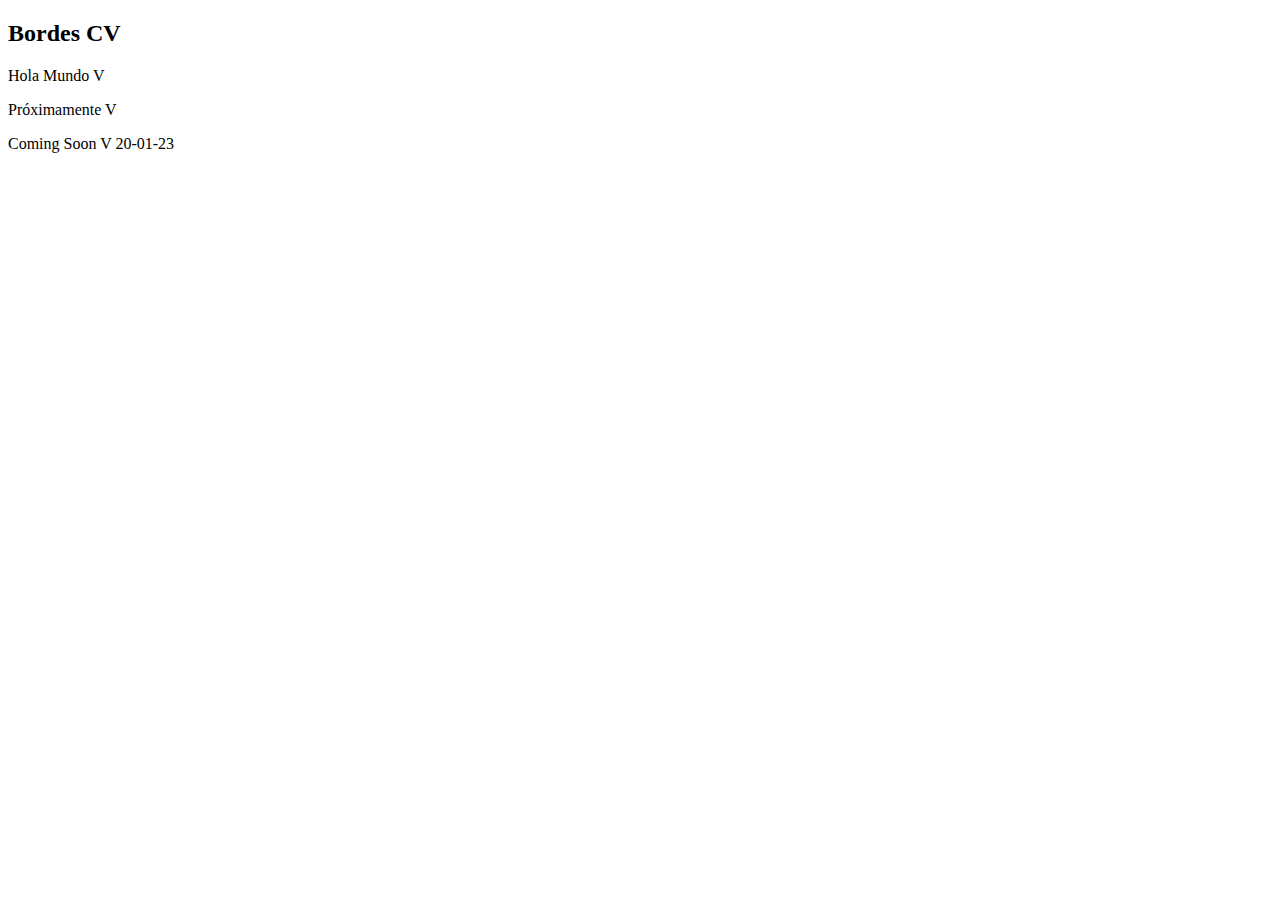
==== index.html @ 122171b2 "Edicion 21-01-23" ====
<!DOCTYPE html>
<html lang="en">
<head>
    <meta charset="UTF-8">
    <meta http-equiv="X-UA-Compatible" content="IE=edge">
    <meta name="viewport" content="width=device-width, initial-scale=1.0">
    <title>Bordes CV</title>
</head>
<body>

    <h2> Bordes CV</h2>

    <p> Hola Mundo V</p>
    <p> Próximamente V</p>
    <p> Coming Soon V  20-01-23</p>
    
</body>
</html>
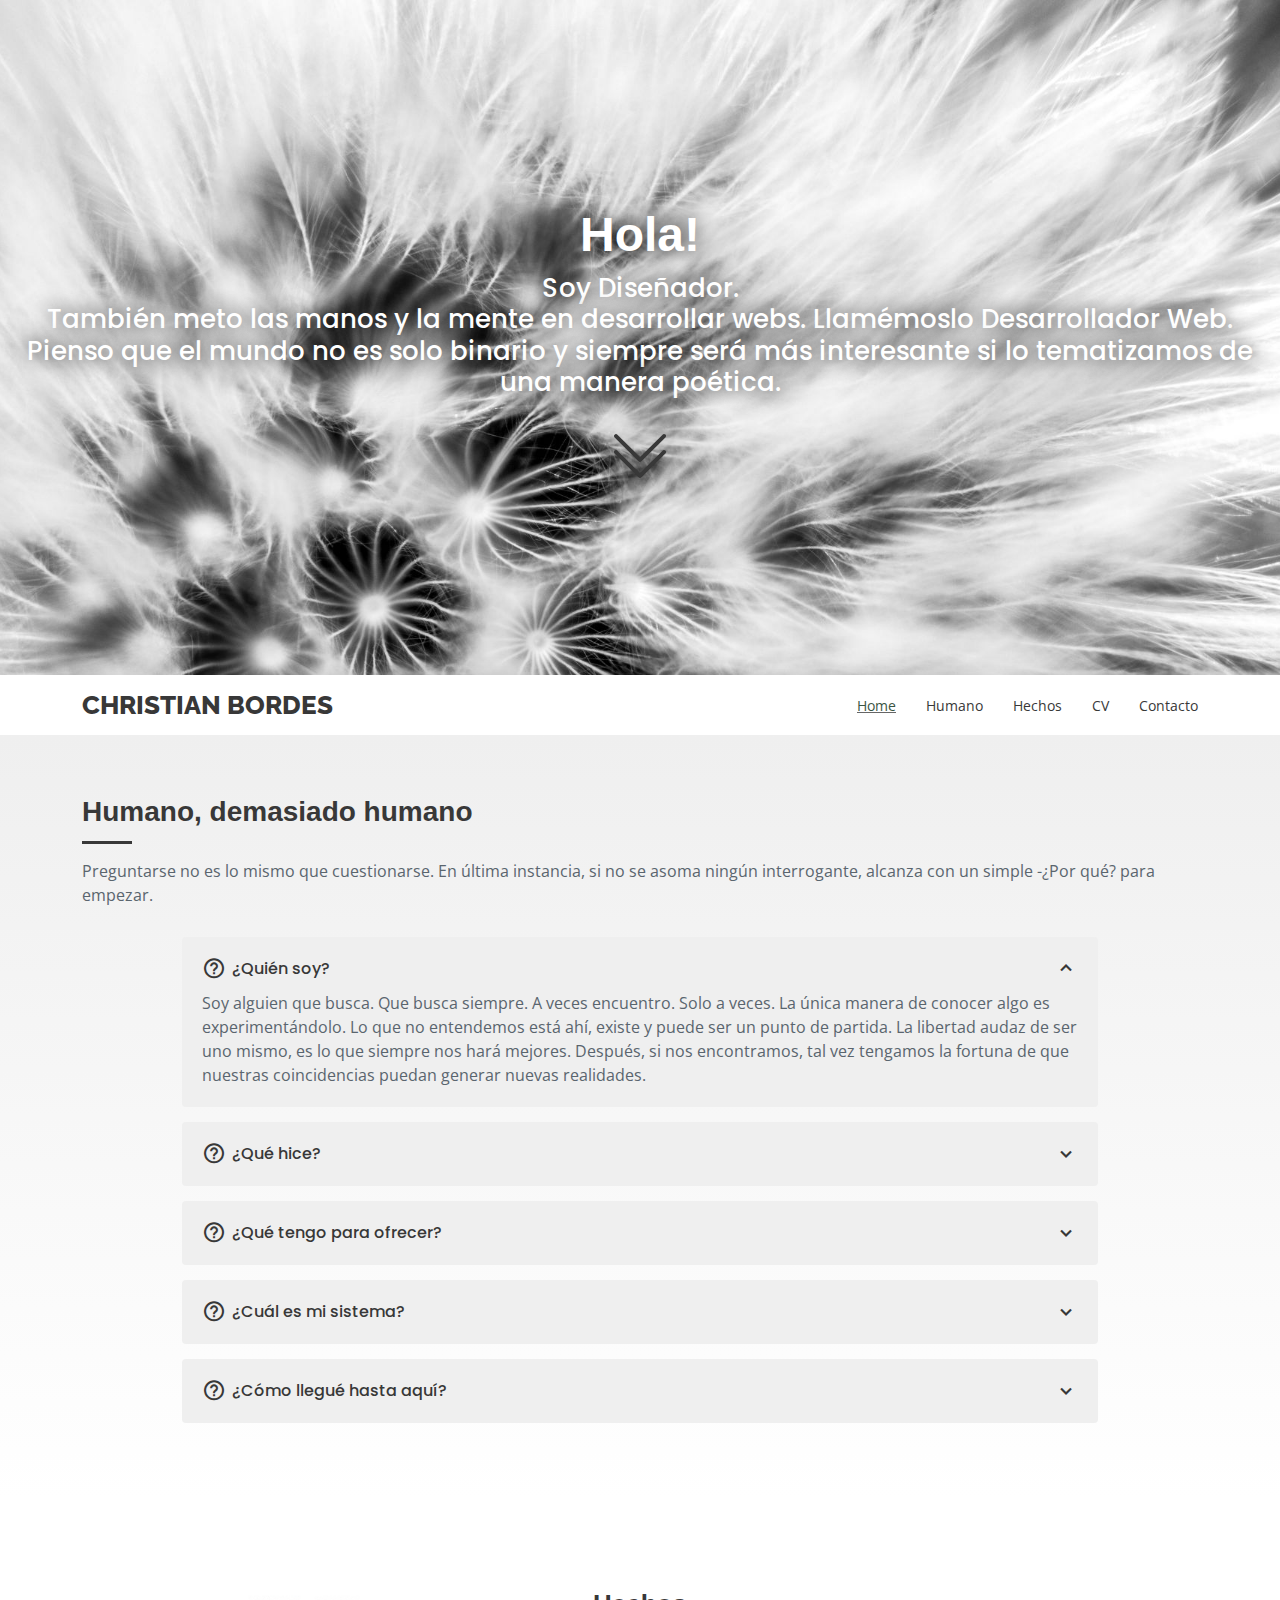
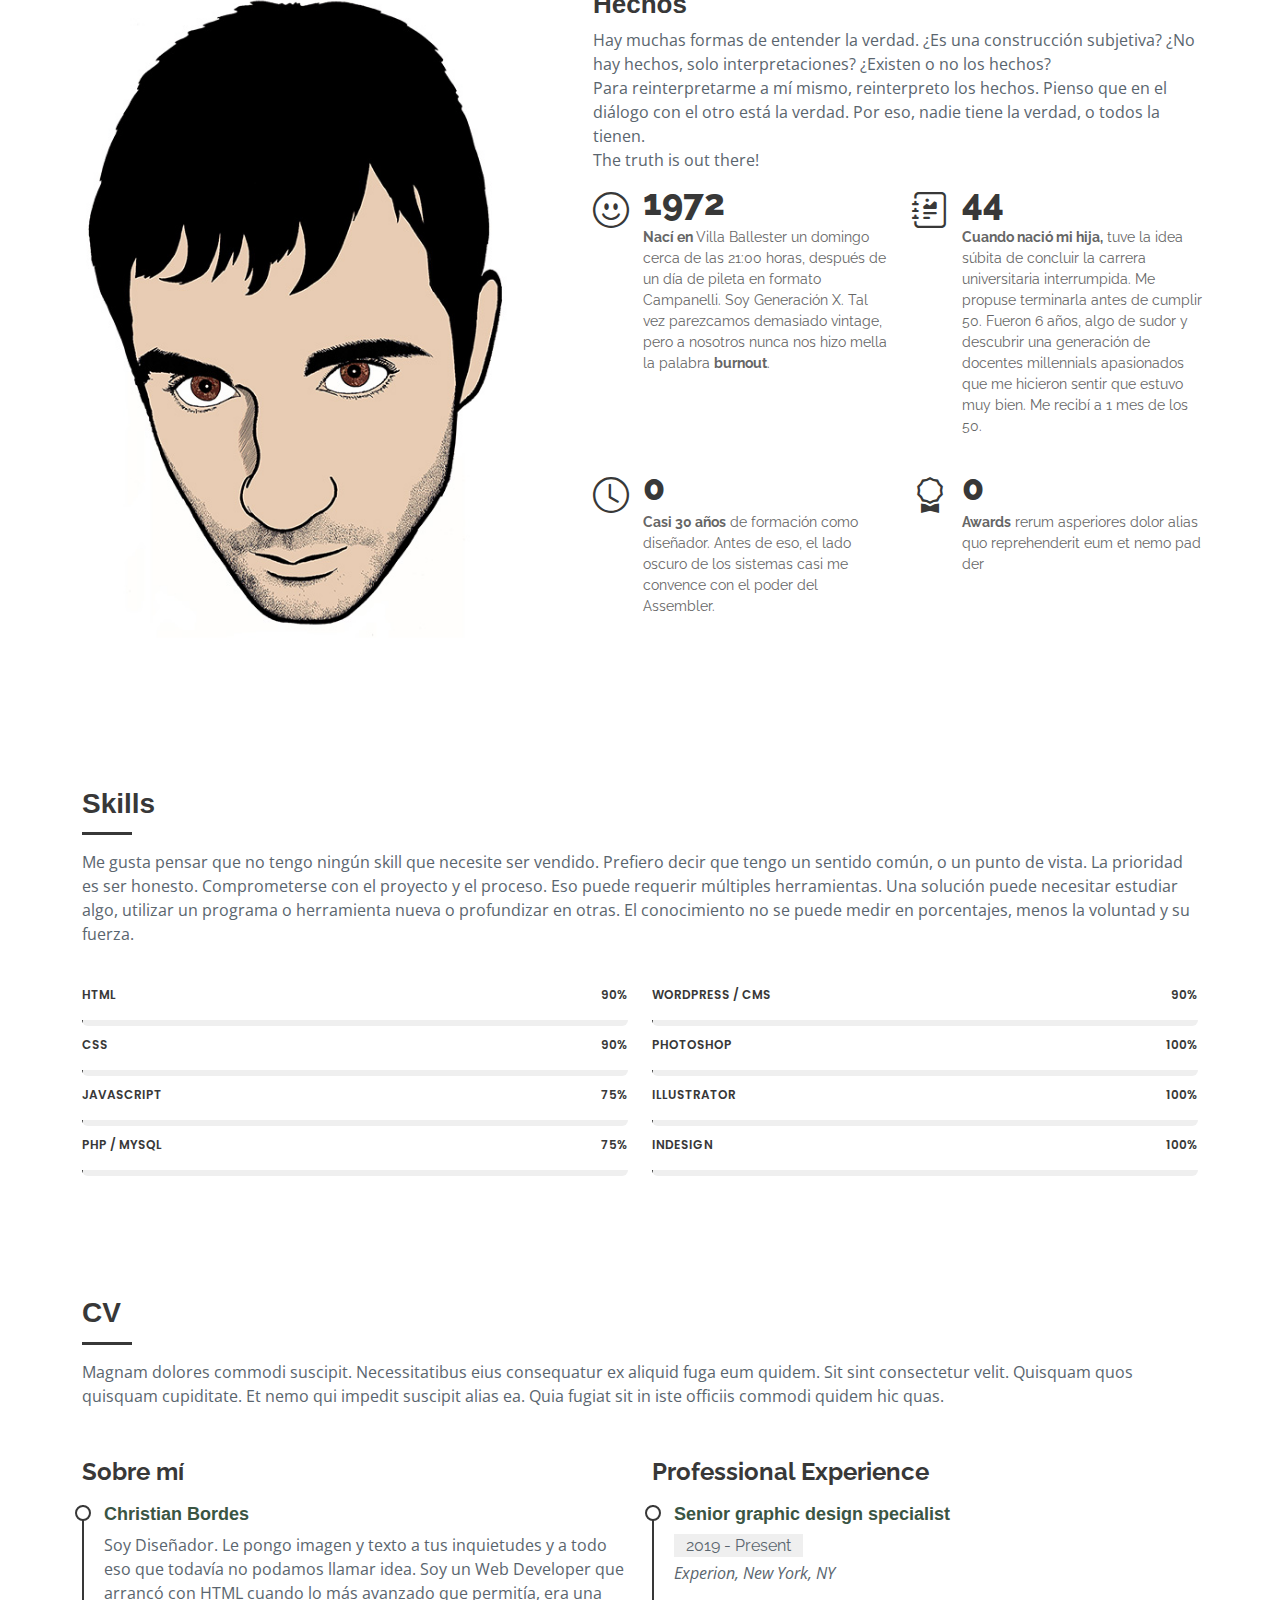
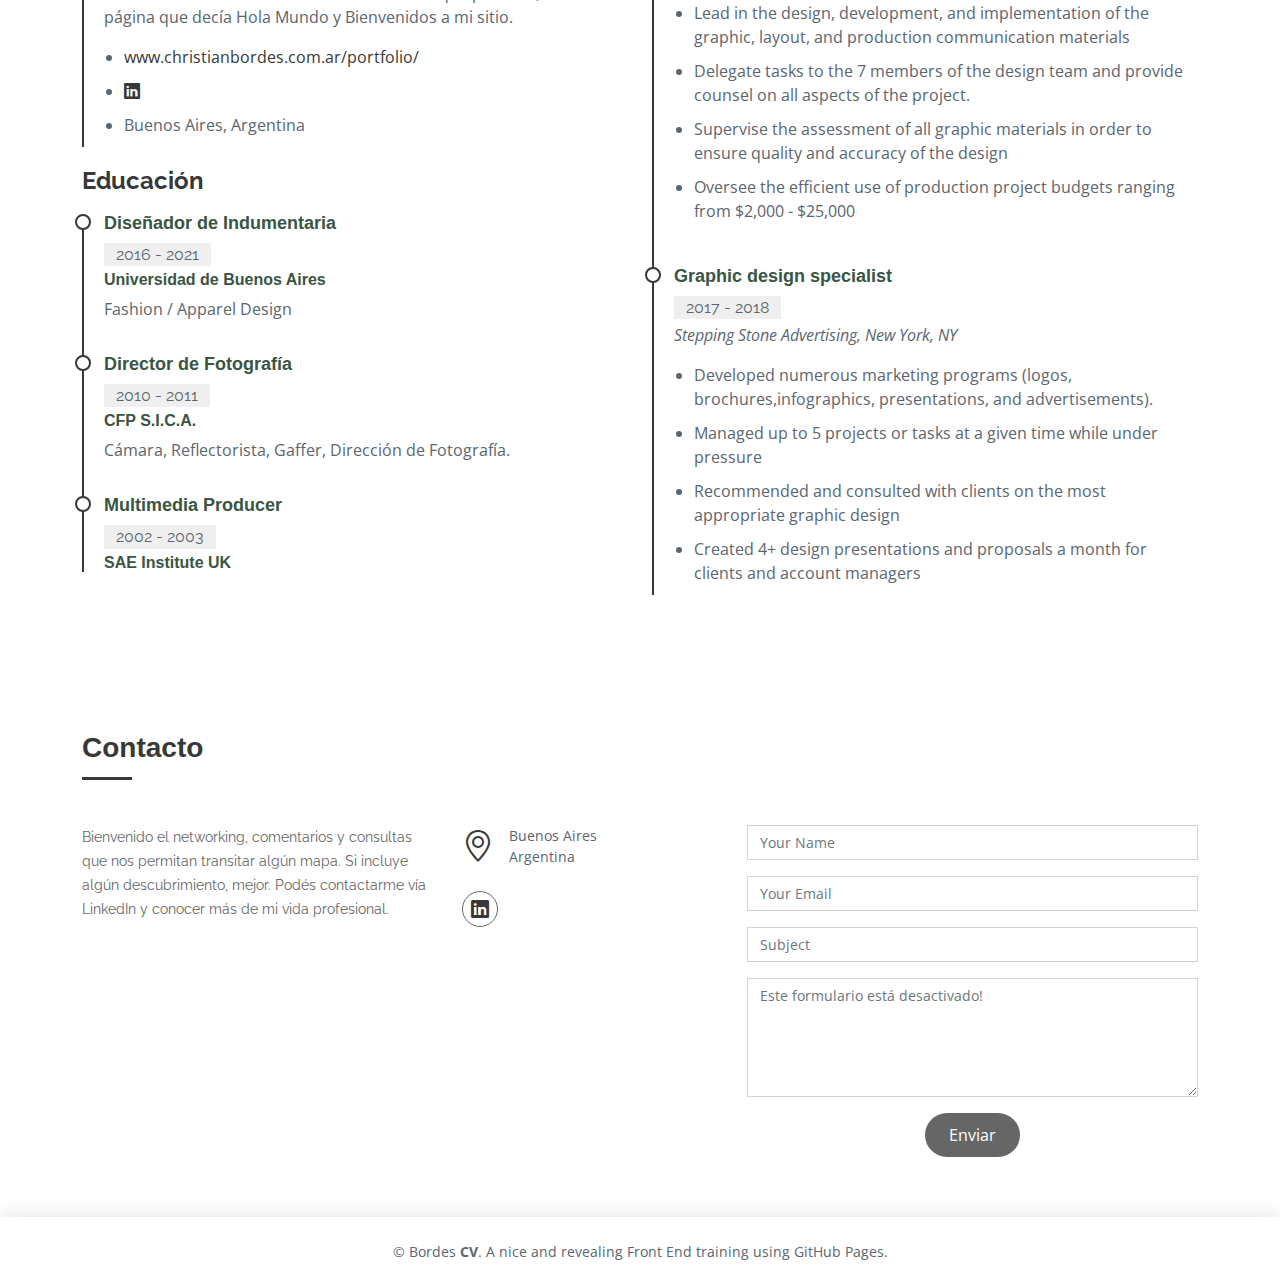
==== commit 570af1d7: "Bordes CV V1" ====
--- a/index.html
+++ b/index.html
@@ -1,18 +1,471 @@
-<!DOCTYPE html>
-<html lang="en">
-<head>
-    <meta charset="UTF-8">
-    <meta http-equiv="X-UA-Compatible" content="IE=edge">
-    <meta name="viewport" content="width=device-width, initial-scale=1.0">
-    <title>Bordes CV</title>
-</head>
-<body>
-
-    <h2> Bordes CV</h2>
-
-    <p> Hola Mundo V</p>
-    <p> Próximamente V</p>
-    <p> Coming Soon V  20-01-23</p>
-    
-</body>
+<!DOCTYPE html>
+<html lang="es,en">
+
+<head>
+  <meta charset="utf-8">
+  <meta content="width=device-width, initial-scale=1.0" name="viewport">
+
+  <title>Christian Bordes CV</title>
+  <meta content="" name="description">
+  <meta content="" name="keywords">
+
+  <meta name="keywords" content="bordes, direccion de arte, diseño, fotografía, ux design, web design, graphic design,  digital design, interactive, photography,">
+  <meta name="description" content="Diseñador. Productor Web. Director de Arte. Fotógrafo. Mano derecha. Homemade cookies expert.">
+  
+  <meta property="og:title" content="Christian Bordes" />
+  <meta property="og:description" content="Designer. Web Developper. Content Writer." />
+  <meta property="og:type" content="website" />
+  <meta property="og:url" content="https://cdbordes.github.io/index.html" />
+  <meta property="og:image" content="http://www.christianbordes.com.ar/portfolio/bordes_og.jpg" />
+  <meta property="og:site_name" content="Christian Bordes. CV." />
+  <meta property="fb:admins" content="1021420114" />
+
+  <!-- Favicons -->
+  <link href="assets/img/favicon-bordes.png" rel="icon">
+  <link href="assets/img/apple-touch-icon.png" rel="apple-touch-icon">
+
+  <!-- Google Fonts -->
+  <link href="https://fonts.googleapis.com/css?family=Open+Sans:300,300i,400,400i,600,600i,700,700i|Poppins:300,300i,400,400i,500,500i,600,600i,700,700i|Raleway:600,700,800|Playfair+Display:400,400i,500,500i,600,600i,700,700i&subset=cyrillic" rel="stylesheet">
+
+  
+  <!-- Vendor CSS Files -->
+  <link href="assets/vendor/bootstrap/css/bootstrap.min.css" rel="stylesheet">
+  <link href="assets/vendor/bootstrap-icons/bootstrap-icons.css" rel="stylesheet">
+  <link href="assets/vendor/boxicons/css/boxicons.min.css" rel="stylesheet">
+  <link href="assets/vendor/glightbox/css/glightbox.min.css" rel="stylesheet">
+  <link href="assets/vendor/swiper/swiper-bundle.min.css" rel="stylesheet">
+
+  <!-- Template Main CSS File -->
+  <link href="assets/css/style.css" rel="stylesheet">
+
+  <!-- =======================================================
+  * Todo, todo Bootstap!
+  ======================================================== -->
+</head>
+
+<body>
+
+  <!-- ======= Hero Section ======= -->
+  <section id="hero" class="d-flex flex-column align-items-center justify-content-center">
+    
+    <h1>Hola!</h1>
+    <h2>Soy Diseñador. <br> 
+      También meto las manos y la mente en desarrollar webs. Llamémoslo Desarrollador Web. <br> 
+      Pienso que el mundo no es solo binario y siempre será más interesante si lo tematizamos de una manera poética.
+    </h2>
+    
+    <a href="#about" class="btn-get-started scrollto"><i class="bi bi-chevron-double-down"></i></a>
+  </section><!-- End Hero -->
+
+  <!-- ======= Header ======= -->
+  <header id="header" class="d-flex align-items-center">
+    <div class="container d-flex align-items-center justify-content-between">
+
+      <div class="logo">
+        <h1><a href="index.html">CHRISTIAN BORDES</a></h1>
+        <!-- Uncomment below if you prefer to use an image logo -->
+        <!-- <a href="index.html"><img src="assets/img/logo.png" alt="" class="img-fluid"></a>-->
+      </div>
+
+      <nav id="navbar" class="navbar">
+        <ul>
+          <li><a class="nav-link scrollto active" href="#hero">Home</a></li>
+          <li><a class="nav-link scrollto" href="#faq">Humano</a></li>
+          <li><a class="nav-link scrollto" href="#hechos">Hechos</a></li>
+          <li><a class="nav-link scrollto" href="#resume">CV</a></li>
+          <li><a class="nav-link scrollto" href="#contact">Contacto</a></li>
+        </ul>
+        <i class="bi bi-list mobile-nav-toggle"></i>
+      </nav><!-- .navbar -->
+
+    </div>
+  </header><!-- End Header -->
+
+  <main id="main">
+
+
+    <!-- ======= Frequently Asked Questions to myself Section ======= -->
+    <section id="faq" class="faq section-bg">
+      <div class="container" data-aos="fade-up">
+
+        <div class="section-title">
+          <h2>Humano, demasiado humano</h2>
+          <p>Preguntarse no es lo mismo que cuestionarse. En última instancia, si no se asoma ningún interrogante, alcanza con un simple -¿Por qué?  para empezar.
+          </p>
+        </div>
+
+        <div class="faq-list">
+          <ul>
+            <li data-aos="fade-up" data-aos-delay="100">
+              <i class="bx bx-help-circle icon-help"></i> <a data-bs-toggle="collapse" class="collapse" data-bs-target="#faq-list-1">¿Quién soy? <i class="bx bx-chevron-down icon-show"></i><i class="bx bx-chevron-up icon-close"></i></a>
+              <div id="faq-list-1" class="collapse show" data-bs-parent=".faq-list">
+                <p>
+                  Soy alguien que busca. Que busca siempre. A veces encuentro. Solo a veces. 
+                  La única manera de conocer algo es experimentándolo. Lo que no entendemos está ahí, existe y puede ser un punto de partida. 
+                  La libertad audaz de ser uno mismo, es lo que siempre nos hará mejores. Después, si nos encontramos, tal vez  tengamos la fortuna de que nuestras coincidencias puedan generar nuevas realidades.
+                </p>
+              </div>
+            </li>
+
+            <li data-aos="fade-up" data-aos-delay="200">
+              <i class="bx bx-help-circle icon-help"></i> <a data-bs-toggle="collapse" data-bs-target="#faq-list-2" class="collapsed">¿Qué hice? <i class="bx bx-chevron-down icon-show"></i><i class="bx bx-chevron-up icon-close"></i></a>
+              <div id="faq-list-2" class="collapse" data-bs-parent=".faq-list">
+                <p>
+                  Dolor sit amet consectetur adipiscing elit pellentesque habitant morbi. Id interdum velit laoreet id donec ultrices. Fringilla phasellus faucibus scelerisque eleifend donec pretium. Est pellentesque elit ullamcorper dignissim. Mauris ultrices eros in cursus turpis massa tincidunt dui.
+                </p>
+              </div>
+            </li>
+
+            <li data-aos="fade-up" data-aos-delay="300">
+              <i class="bx bx-help-circle icon-help"></i> <a data-bs-toggle="collapse" data-bs-target="#faq-list-3" class="collapsed">¿Qué tengo para ofrecer? <i class="bx bx-chevron-down icon-show"></i><i class="bx bx-chevron-up icon-close"></i></a>
+              <div id="faq-list-3" class="collapse" data-bs-parent=".faq-list">
+                <p>
+                  Eleifend mi in nulla posuere sollicitudin aliquam ultrices sagittis orci. Faucibus pulvinar elementum integer enim. Sem nulla pharetra diam sit amet nisl suscipit. Rutrum tellus pellentesque eu tincidunt. Lectus urna duis convallis convallis tellus. Urna molestie at elementum eu facilisis sed odio morbi quis
+                </p>
+              </div>
+            </li>
+
+            <li data-aos="fade-up" data-aos-delay="400">
+              <i class="bx bx-help-circle icon-help"></i> <a data-bs-toggle="collapse" data-bs-target="#faq-list-4" class="collapsed">¿Cuál es mi sistema? <i class="bx bx-chevron-down icon-show"></i><i class="bx bx-chevron-up icon-close"></i></a>
+              <div id="faq-list-4" class="collapse" data-bs-parent=".faq-list">
+                <p>
+                  Molestie a iaculis at erat pellentesque adipiscing commodo. Dignissim suspendisse in est ante in. Nunc vel risus commodo viverra maecenas accumsan. Sit amet nisl suscipit adipiscing bibendum est. Purus gravida quis blandit turpis cursus in.
+                </p>
+              </div>
+            </li>
+
+            <li data-aos="fade-up" data-aos-delay="500">
+              <i class="bx bx-help-circle icon-help"></i> <a data-bs-toggle="collapse" data-bs-target="#faq-list-5" class="collapsed">¿Cómo llegué hasta aquí? <i class="bx bx-chevron-down icon-show"></i><i class="bx bx-chevron-up icon-close"></i></a>
+              <div id="faq-list-5" class="collapse" data-bs-parent=".faq-list">
+                <p>
+                  Laoreet sit amet cursus sit amet dictum sit amet justo. Mauris vitae ultricies leo integer malesuada nunc vel. Tincidunt eget nullam non nisi est sit amet. Turpis nunc eget lorem dolor sed. Ut venenatis tellus in metus vulputate eu scelerisque.
+                </p>
+              </div>
+            </li>
+
+          </ul>
+        </div>
+
+      </div>
+    </section><!-- End Frequently Asked Questions to myself Section -->
+
+
+
+    <!-- ======= Hechos Section ======= -->
+    <section id="hechos" class="about">
+      <div class="container">
+
+        <div class="row no-gutters">
+          <div class="image col-xl-5 d-flex align-items-stretch justify-content-center justify-content-lg-start"></div>
+          <div class="col-xl-7 ps-0 ps-lg-5 pe-lg-1 d-flex align-items-stretch">
+            <div class="content d-flex flex-column justify-content-center">
+              <h3>Hechos</h3>
+              <p>
+                Hay muchas formas de entender la verdad. ¿Es una construcción subjetiva? ¿No hay hechos, solo interpretaciones? ¿Existen o no los hechos? 
+                <br>
+                Para reinterpretarme a mí mismo, reinterpreto los hechos. Pienso que en el diálogo con el otro está la verdad. Por eso, nadie tiene la verdad, o todos la tienen.<br> 
+                The truth is out there!
+
+
+              </p>
+              <div class="row">
+                <div class="col-md-6 d-md-flex align-items-md-stretch">
+                  <div class="count-box">
+                    <i class="bi bi-emoji-smile"></i>
+                    <span data-purecounter-start="2023" data-purecounter-end="1972" data-purecounter-duration="1" class="purecounter"></span>
+                    <p><strong>Nací en </strong> Villa Ballester un domingo cerca de las 21:00 horas, después de un día de pileta en formato Campanelli. Soy Generación X. Tal vez parezcamos demasiado vintage, pero a nosotros nunca nos hizo mella la palabra <strong>burnout</strong>.</p>
+                  </div>
+                </div>
+
+                <div class="col-md-6 d-md-flex align-items-md-stretch">
+                  <div class="count-box">
+                    <i class="bi bi-journal-richtext"></i>
+                    <span data-purecounter-start="44" data-purecounter-end="50" data-purecounter-duration="4" class="purecounter"></span>
+                    <p><strong>Cuando nació mi hija,</strong>  tuve la idea súbita de concluir la carrera universitaria interrumpida.
+                      Me propuse terminarla antes de cumplir 50. Fueron 6 años, algo de sudor y descubrir una generación de docentes millennials apasionados que me hicieron sentir que estuvo muy bien. Me recibí a 1 mes de los 50.
+                      </p>
+                  </div>
+                </div>
+
+                <div class="col-md-6 d-md-flex align-items-md-stretch">
+                  <div class="count-box">
+                    <i class="bi bi-clock"></i>
+                    <span data-purecounter-start="0" data-purecounter-end="30" data-purecounter-duration="1" class="purecounter"></span>
+                    <p><strong>Casi 30 años</strong> de formación como diseñador. Antes de eso, el lado oscuro de los sistemas casi me convence con el poder del Assembler.
+                    </p>
+                  </div>
+                </div>
+
+                <div class="col-md-6 d-md-flex align-items-md-stretch">
+                  <div class="count-box">
+                    <i class="bi bi-award"></i>
+                    <span data-purecounter-start="0" data-purecounter-end="15" data-purecounter-duration="1" class="purecounter"></span>
+                    <p><strong>Awards</strong> rerum asperiores dolor alias quo reprehenderit eum et nemo pad der</p>
+                  </div>
+                </div>
+              </div>
+            </div><!-- End .content-->
+          </div>
+        </div>
+
+      </div>
+    </section><!-- End Hechos Section -->
+
+    <!-- ======= Skills Section ======= -->
+    <section id="skills" class="skills">
+      <div class="container">
+
+        <div class="section-title">
+          <h2>Skills</h2>
+          <p>Me gusta pensar que no tengo ningún skill que necesite ser vendido. Prefiero decir que tengo un sentido común, o un punto de vista. 
+            La prioridad es ser honesto. Comprometerse con el proyecto y el proceso. Eso puede requerir múltiples herramientas. 
+            Una solución puede necesitar estudiar algo, utilizar un programa o herramienta nueva o profundizar en otras. 
+            El conocimiento no se puede medir en porcentajes, menos la voluntad y su fuerza.</p>
+        </div>
+
+        <div class="row skills-content">
+
+          <div class="col-lg-6">
+
+            <div class="progress">
+              <span class="skill">HTML <i class="val">90%</i></span>
+              <div class="progress-bar-wrap">
+                <div class="progress-bar" role="progressbar" aria-valuenow="90" aria-valuemin="0" aria-valuemax="90"></div>
+              </div>
+            </div>
+
+            <div class="progress">
+              <span class="skill">CSS <i class="val">90%</i></span>
+              <div class="progress-bar-wrap">
+                <div class="progress-bar" role="progressbar" aria-valuenow="90" aria-valuemin="0" aria-valuemax="100"></div>
+              </div>
+            </div>
+
+            <div class="progress">
+              <span class="skill">JavaScript <i class="val">75%</i></span>
+              <div class="progress-bar-wrap">
+                <div class="progress-bar" role="progressbar" aria-valuenow="75" aria-valuemin="0" aria-valuemax="100"></div>
+              </div>
+            </div>
+
+            <div class="progress">
+              <span class="skill">PHP / MySQL <i class="val">75%</i></span>
+              <div class="progress-bar-wrap">
+                <div class="progress-bar" role="progressbar" aria-valuenow="75" aria-valuemin="0" aria-valuemax="100"></div>
+              </div>
+            </div>
+
+          </div>
+
+          <div class="col-lg-6">
+
+            <div class="progress">
+              <span class="skill">WordPress / CMS <i class="val">90%</i></span>
+              <div class="progress-bar-wrap">
+                <div class="progress-bar" role="progressbar" aria-valuenow="90" aria-valuemin="0" aria-valuemax="100"></div>
+              </div>
+            </div>
+
+            <div class="progress">
+              <span class="skill">Photoshop <i class="val">100%</i></span>
+              <div class="progress-bar-wrap">
+                <div class="progress-bar" role="progressbar" aria-valuenow="100" aria-valuemin="0" aria-valuemax="100"></div>
+              </div>
+            </div>
+
+            <div class="progress">
+              <span class="skill">Illustrator <i class="val">100%</i></span>
+              <div class="progress-bar-wrap">
+                <div class="progress-bar" role="progressbar" aria-valuenow="100" aria-valuemin="0" aria-valuemax="100"></div>
+              </div>
+            </div>
+
+            <div class="progress">
+              <span class="skill">InDesign <i class="val">100%</i></span>
+              <div class="progress-bar-wrap">
+                <div class="progress-bar" role="progressbar" aria-valuenow="100" aria-valuemin="0" aria-valuemax="100"></div>
+              </div>
+            </div>
+
+          </div>
+
+        </div>
+
+      </div>
+    </section><!-- End Skills Section -->
+
+    <!-- ======= CV Section ======= -->
+    <section id="resume" class="resume">
+      <div class="container">
+
+        <div class="section-title">
+          <h2>CV</h2>
+          <p>Magnam dolores commodi suscipit. Necessitatibus eius consequatur ex aliquid fuga eum quidem. Sit sint consectetur velit. Quisquam quos quisquam cupiditate. Et nemo qui impedit suscipit alias ea. Quia fugiat sit in iste officiis commodi quidem hic quas.</p>
+        </div>
+
+        <div class="row">
+          <div class="col-lg-6">
+            <h3 class="resume-title">Sobre mí</h3>
+            <div class="resume-item pb-0">
+              <h4>Christian Bordes</h4>
+              <p>Soy Diseñador. Le pongo imagen y texto a tus inquietudes y a todo eso que todavía no podamos llamar idea. Soy un Web Developer que arrancó con HTML cuando lo más avanzado que permitía, era una página que decía Hola Mundo y Bienvenidos a mi sitio.
+              </p>
+              <p>
+              <ul>
+                <li><a  href="https://www.christianbordes.com.ar/portfolio/" class="linkedin" target="_blank">www.christianbordes.com.ar/portfolio/</a></li>
+                <li><a href="https://www.linkedin.com/in/christianbordes/" class="linkedin" target="_blank"><i class="bi bi-linkedin"></i></a></li>
+                <li>Buenos Aires, Argentina</li>
+              </ul>
+              </p>
+            </div>
+
+            <h3 class="resume-title">Educación</h3>
+            <div class="resume-item">
+              <h4>Diseñador de Indumentaria  </h4>
+              <h5>2016 - 2021</h5>
+              <h6>Universidad de Buenos Aires</h6>
+              <p>Fashion / Apparel Design</p>
+            </div>
+            <div class="resume-item">
+              <h4>Director de Fotografía</h4>
+              <h5>2010 - 2011</h5>
+              <h6>CFP S.I.C.A.</h6>
+              <p>Cámara, Reflectorista, Gaffer, Dirección de Fotografía.</p>
+            </div>
+            <div class="resume-item">
+              <h4>Multimedia Producer</h4>
+              <h5>2002 - 2003</h5>
+              <h6>SAE Institute UK</h6>
+              </div>
+          </div>
+          <div class="col-lg-6">
+            <h3 class="resume-title">Professional Experience</h3>
+            <div class="resume-item">
+              <h4>Senior graphic design specialist</h4>
+              <h5>2019 - Present</h5>
+              <p><em>Experion, New York, NY </em></p>
+              <p>
+              <ul>
+                <li>Lead in the design, development, and implementation of the graphic, layout, and production communication materials</li>
+                <li>Delegate tasks to the 7 members of the design team and provide counsel on all aspects of the project. </li>
+                <li>Supervise the assessment of all graphic materials in order to ensure quality and accuracy of the design</li>
+                <li>Oversee the efficient use of production project budgets ranging from $2,000 - $25,000</li>
+              </ul>
+              </p>
+            </div>
+            <div class="resume-item">
+              <h4>Graphic design specialist</h4>
+              <h5>2017 - 2018</h5>
+              <p><em>Stepping Stone Advertising, New York, NY</em></p>
+              <p>
+              <ul>
+                <li>Developed numerous marketing programs (logos, brochures,infographics, presentations, and advertisements).</li>
+                <li>Managed up to 5 projects or tasks at a given time while under pressure</li>
+                <li>Recommended and consulted with clients on the most appropriate graphic design</li>
+                <li>Created 4+ design presentations and proposals a month for clients and account managers</li>
+              </ul>
+              </p>
+            </div>
+          </div>
+        </div>
+
+      </div>
+    </section><!-- End CV Section -->
+
+    
+
+    <!-- ======= Contact Section ======= -->
+    <section id="contact" class="contact">
+      <div class="container">
+
+        <div class="section-title">
+          <h2>Contacto</h2>
+        </div>
+
+        <div class="row">
+
+          <div class="col-lg-4 col-md-4">
+            <div class="contact-about">
+              <p>Bienvenido el networking, comentarios y consultas que nos permitan transitar algún mapa. Si incluye algún descubrimiento, mejor. Podés contactarme vía LinkedIn y conocer más de mi vida profesional.</p>
+              <!-- <div class="social-links">
+                <a href="https://www.linkedin.com/in/christianbordes/" class="linkedin" target="_blank"><i class="bi bi-linkedin"></i></a>
+              </div> -->
+            </div>
+          </div>
+
+          <div class="col-lg-3 col-md-4">
+
+            
+            <div class="info">
+              <div class="d-flex align-items-center">
+                <i class="bi bi-geo-alt"></i>
+                <p>Buenos Aires<br>Argentina</p>
+              </div>
+            </div>
+
+            <div class="d-flex align-items-center mt-4">
+                <div class="social-links">
+                  <a href="https://www.linkedin.com/in/christianbordes/" class="linkedin" target="_blank"><i class="bi bi-linkedin"></i></a>
+                </div>
+            </div>
+
+          </div>
+
+          <div class="col-lg-5 col-md-8">
+            <form action="forms/contact.php" method="post" role="form" class="php-email-form">
+              <div class="form-group">
+                <input type="text" name="name" class="form-control" id="name" placeholder="Your Name" required>
+              </div>
+              <div class="form-group mt-3">
+                <input type="email" class="form-control" name="email" id="email" placeholder="Your Email" required>
+              </div>
+              <div class="form-group mt-3">
+                <input type="text" class="form-control" name="subject" id="subject" placeholder="Subject" required>
+              </div>
+              <div class="form-group mt-3">
+                <textarea class="form-control" name="message" rows="5" placeholder="Este formulario está desactivado!" required></textarea>
+              </div>
+              <div class="my-3">
+                <div class="loading">Loading</div>
+                <div class="error-message"></div>
+                <div class="sent-message">Your message has been sent. Thank you!</div>
+              </div>
+              <div class="text-center"><button type="submit" disabled>Enviar</button></div>
+            </form>
+          </div>
+
+        </div>
+
+      </div>
+    </section><!-- End Contact Section -->
+
+  </main><!-- End #main -->
+
+  <!-- ======= Footer ======= -->
+  <footer id="footer">
+    <div class="container">
+      <div class="copyright">
+        &copy; Bordes <strong><span>CV</span></strong>. A nice and revealing Front End training using GitHub Pages. 
+      </div>
+      
+    </div>
+  </footer><!-- End  Footer -->
+
+  <a href="#" class="back-to-top d-flex align-items-center justify-content-center"><i class="bi bi-arrow-up-short"></i></a>
+
+  <!-- Vendor JS Files -->
+  <script src="assets/vendor/purecounter/purecounter_vanilla.js"></script>
+  <script src="assets/vendor/bootstrap/js/bootstrap.bundle.min.js"></script>
+  <script src="assets/vendor/glightbox/js/glightbox.min.js"></script>
+  <script src="assets/vendor/isotope-layout/isotope.pkgd.min.js"></script>
+  <script src="assets/vendor/swiper/swiper-bundle.min.js"></script>
+  <script src="assets/vendor/waypoints/noframework.waypoints.js"></script>
+  <script src="assets/vendor/php-email-form/validate.js"></script>
+  
+
+  <!-- Template Main JS File -->
+  <script src="assets/js/main.js"></script>
+
+</body>
+
 </html>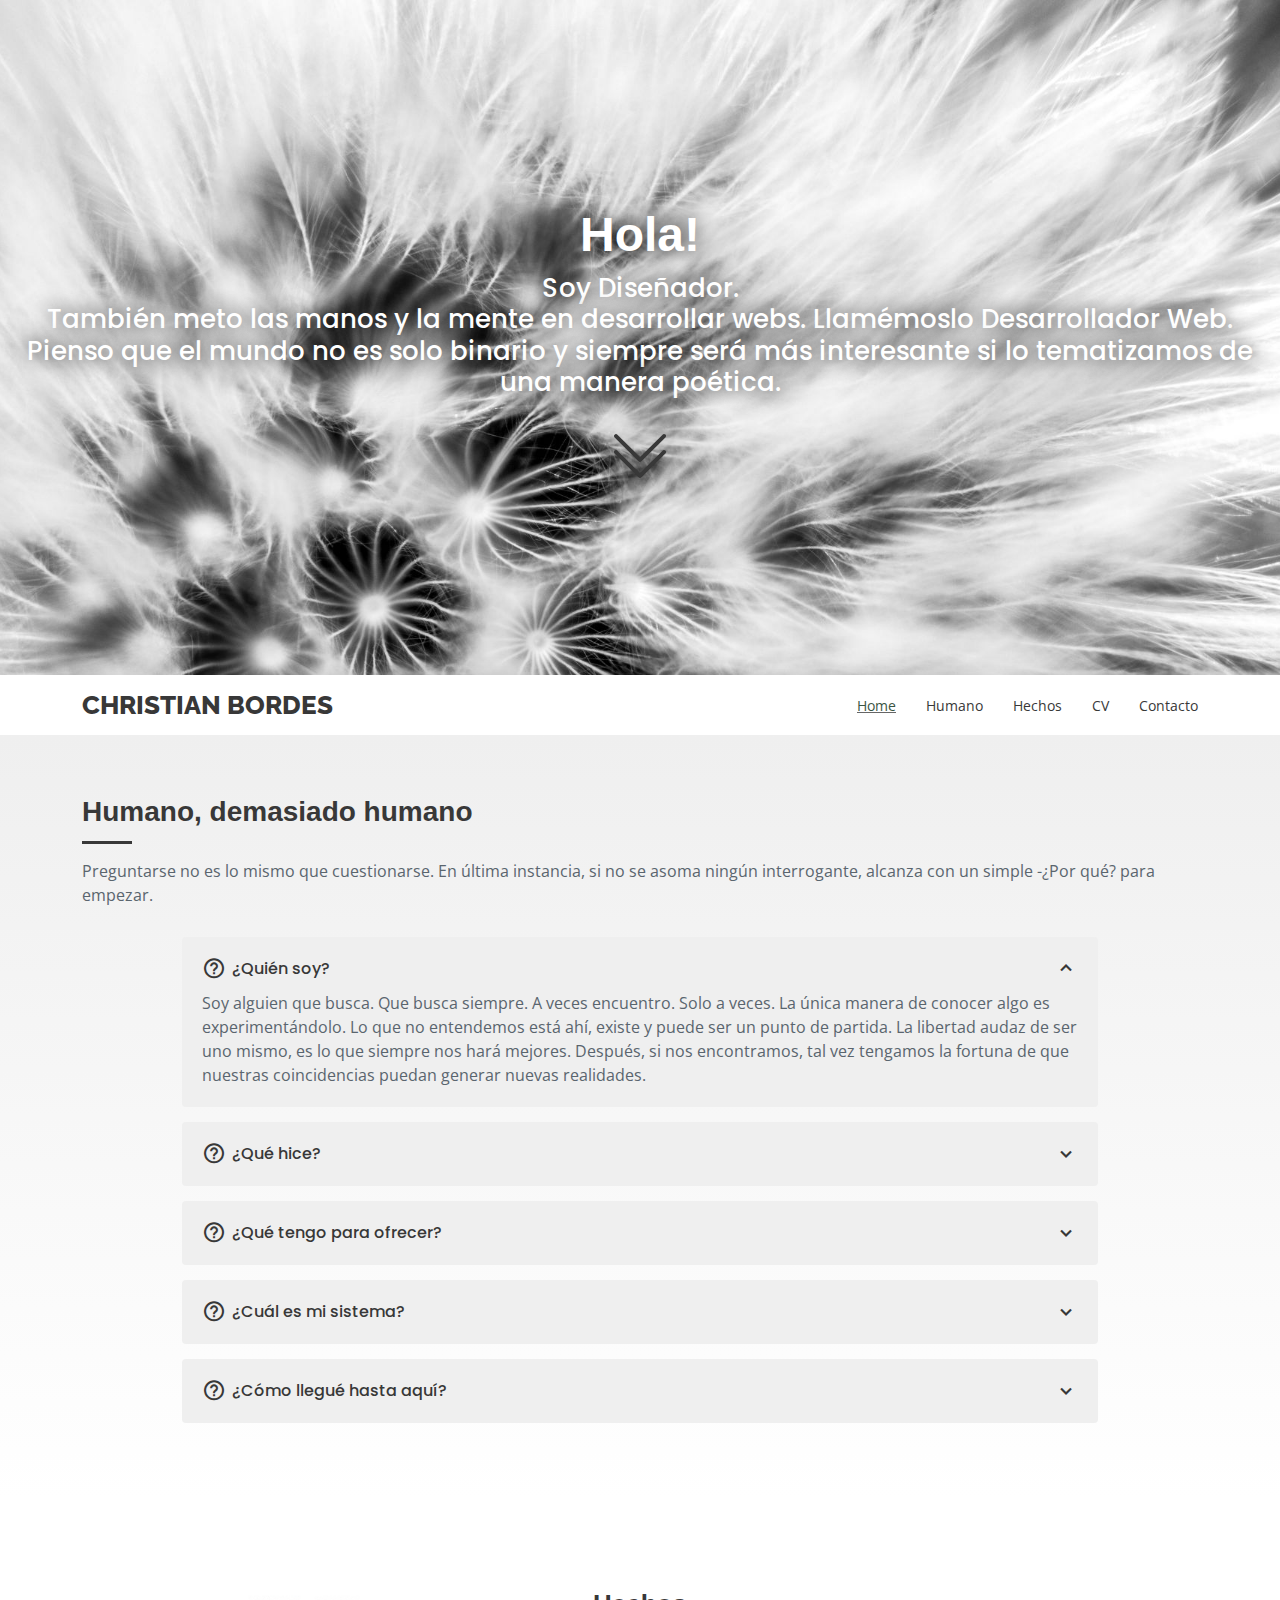
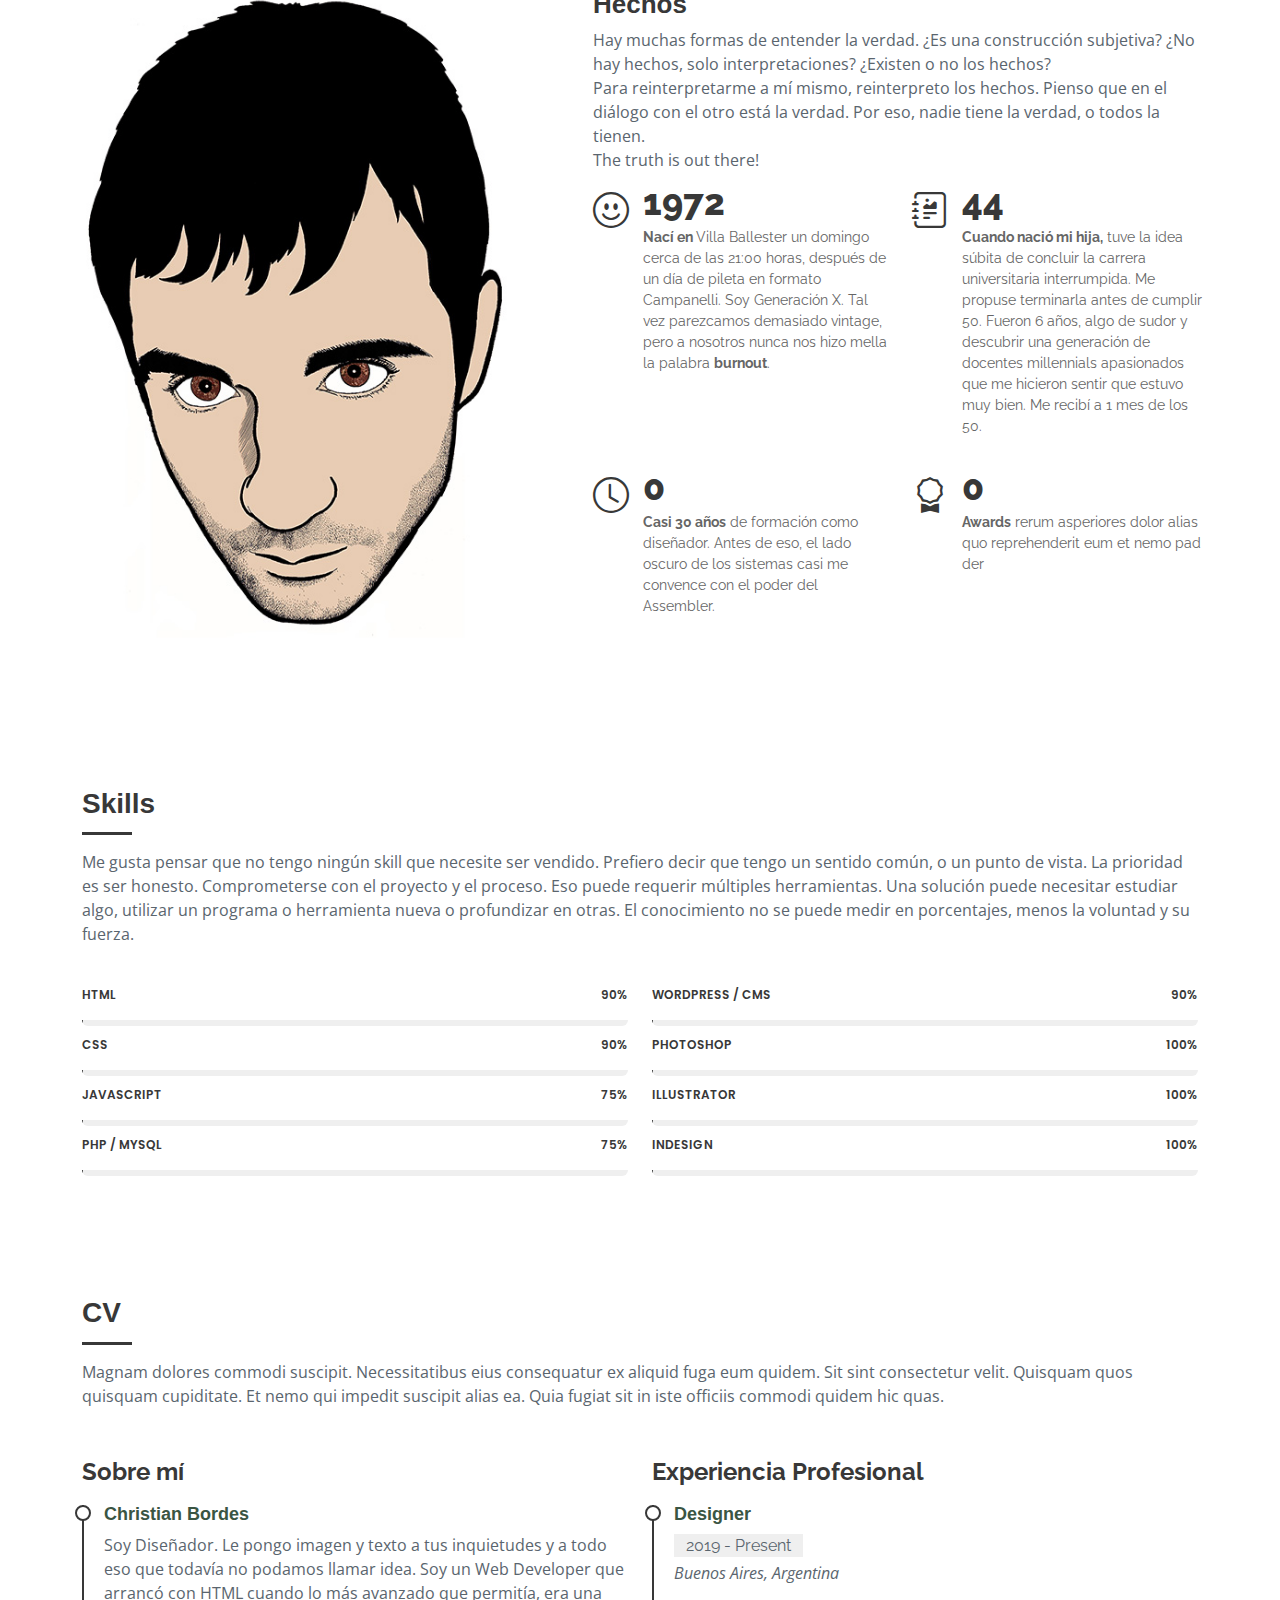
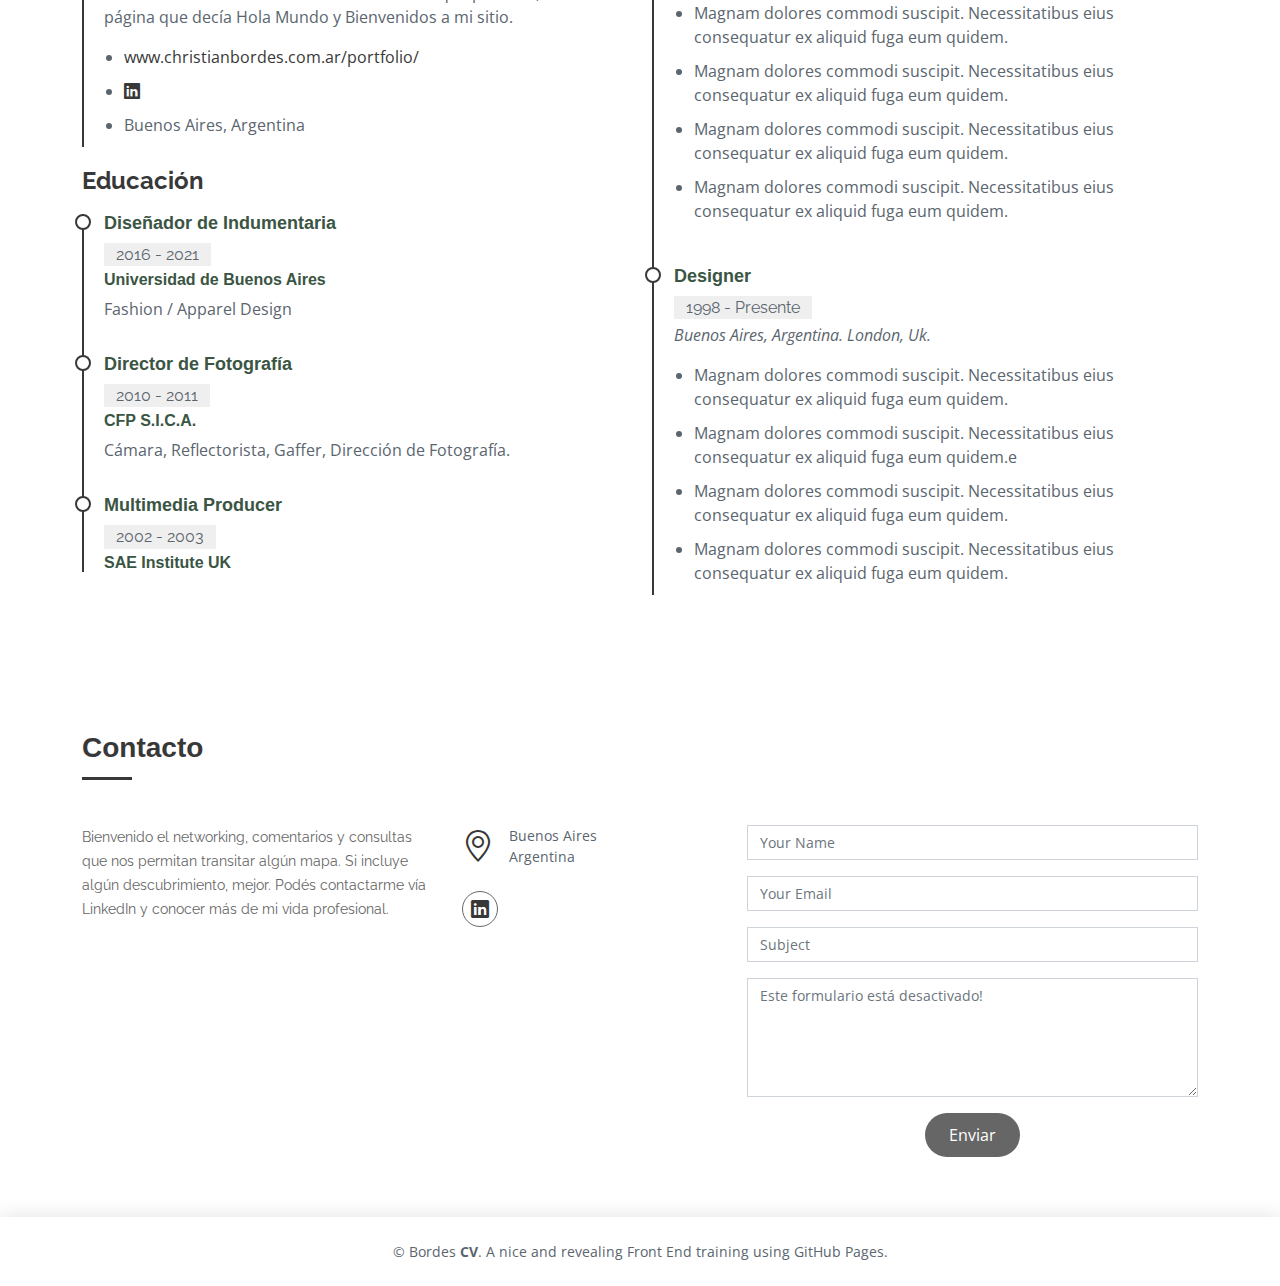
==== commit 6d3c131e: "Experiencia Profesional" ====
--- a/index.html
+++ b/index.html
@@ -339,30 +339,30 @@
               </div>
           </div>
           <div class="col-lg-6">
-            <h3 class="resume-title">Professional Experience</h3>
+            <h3 class="resume-title">Experiencia Profesional</h3>
             <div class="resume-item">
-              <h4>Senior graphic design specialist</h4>
+              <h4>Designer</h4>
               <h5>2019 - Present</h5>
-              <p><em>Experion, New York, NY </em></p>
+              <p><em>Buenos Aires, Argentina</em></p>
               <p>
               <ul>
-                <li>Lead in the design, development, and implementation of the graphic, layout, and production communication materials</li>
-                <li>Delegate tasks to the 7 members of the design team and provide counsel on all aspects of the project. </li>
-                <li>Supervise the assessment of all graphic materials in order to ensure quality and accuracy of the design</li>
-                <li>Oversee the efficient use of production project budgets ranging from $2,000 - $25,000</li>
+                <li>Magnam dolores commodi suscipit. Necessitatibus eius consequatur ex aliquid fuga eum quidem.</li>
+                <li>Magnam dolores commodi suscipit. Necessitatibus eius consequatur ex aliquid fuga eum quidem. </li>
+                <li>Magnam dolores commodi suscipit. Necessitatibus eius consequatur ex aliquid fuga eum quidem.</li>
+                <li>Magnam dolores commodi suscipit. Necessitatibus eius consequatur ex aliquid fuga eum quidem.</li>
               </ul>
               </p>
             </div>
             <div class="resume-item">
-              <h4>Graphic design specialist</h4>
-              <h5>2017 - 2018</h5>
-              <p><em>Stepping Stone Advertising, New York, NY</em></p>
+              <h4>Designer</h4>
+              <h5>1998 - Presente</h5>
+              <p><em>Buenos Aires, Argentina. London, Uk.</em></p>
               <p>
               <ul>
-                <li>Developed numerous marketing programs (logos, brochures,infographics, presentations, and advertisements).</li>
-                <li>Managed up to 5 projects or tasks at a given time while under pressure</li>
-                <li>Recommended and consulted with clients on the most appropriate graphic design</li>
-                <li>Created 4+ design presentations and proposals a month for clients and account managers</li>
+                <li>Magnam dolores commodi suscipit. Necessitatibus eius consequatur ex aliquid fuga eum quidem.</li>
+                <li>Magnam dolores commodi suscipit. Necessitatibus eius consequatur ex aliquid fuga eum quidem.e</li>
+                <li>Magnam dolores commodi suscipit. Necessitatibus eius consequatur ex aliquid fuga eum quidem.</li>
+                <li>Magnam dolores commodi suscipit. Necessitatibus eius consequatur ex aliquid fuga eum quidem.</li>
               </ul>
               </p>
             </div>
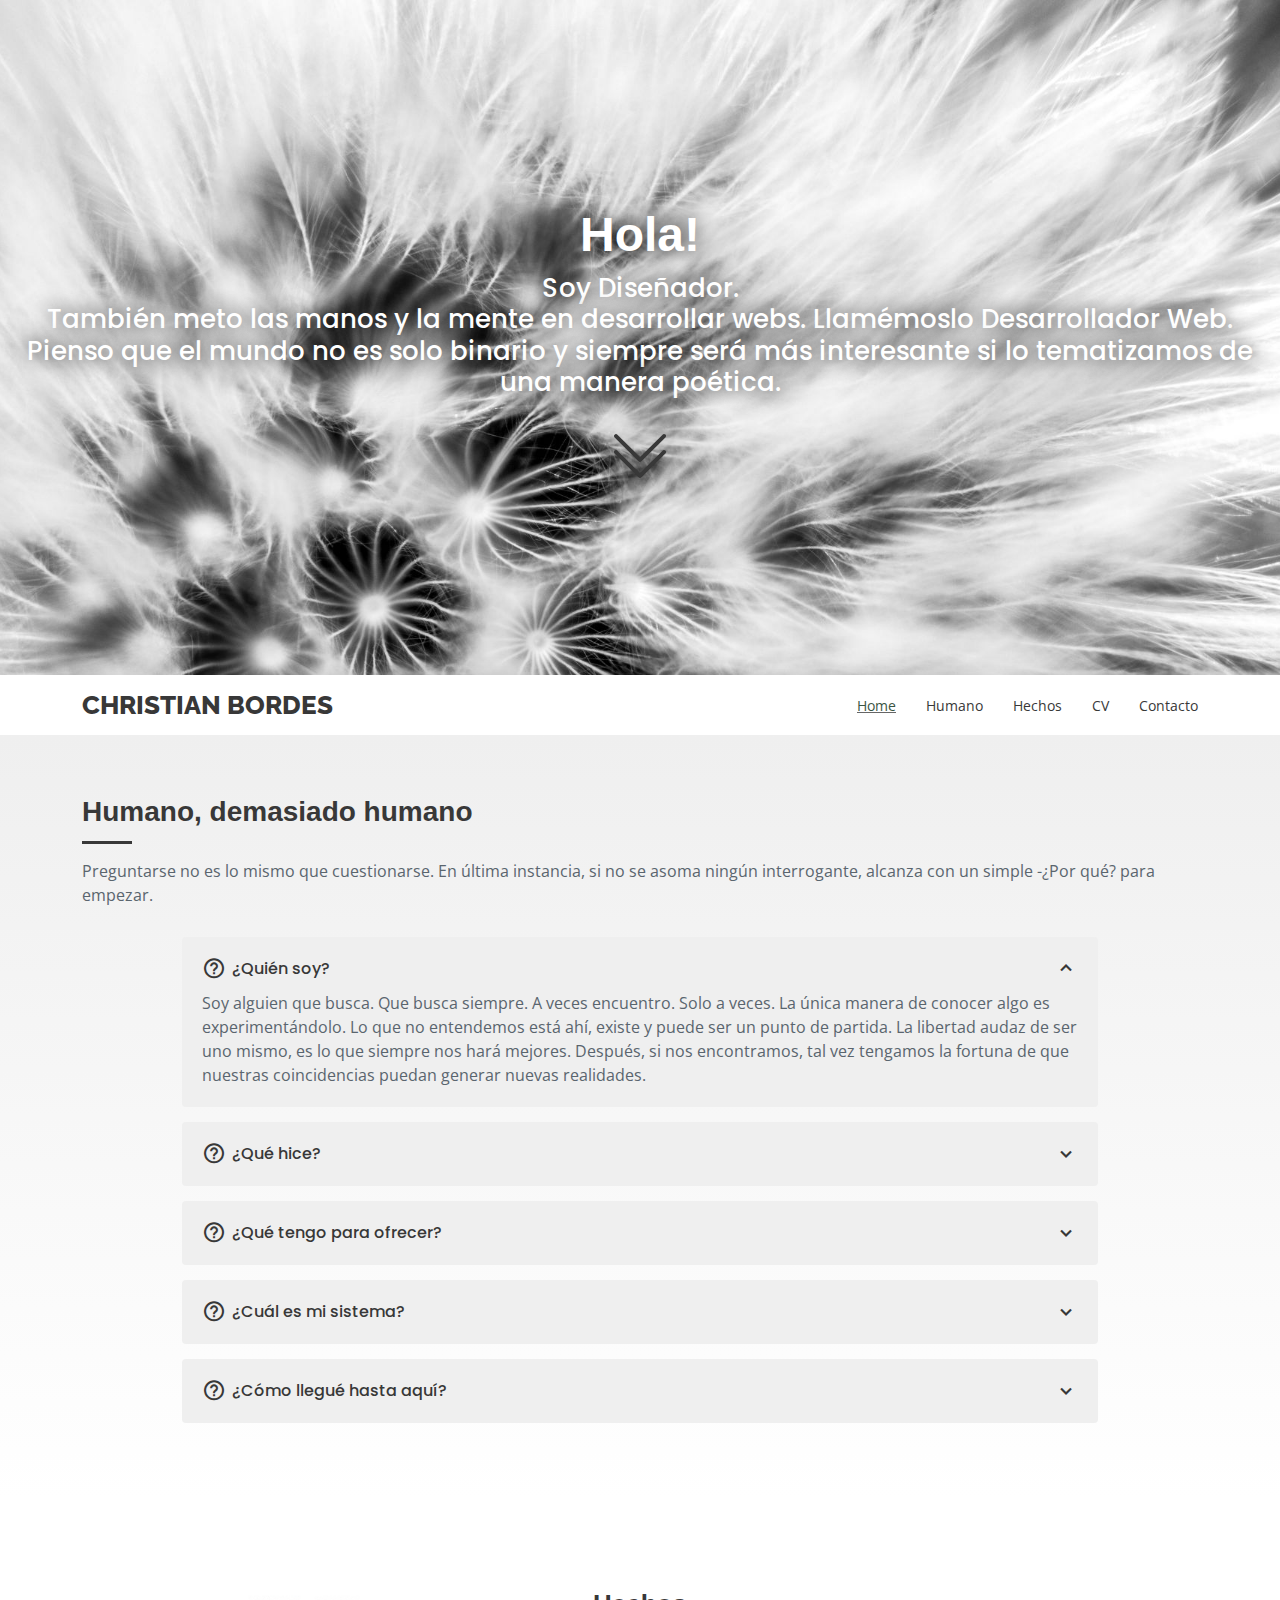
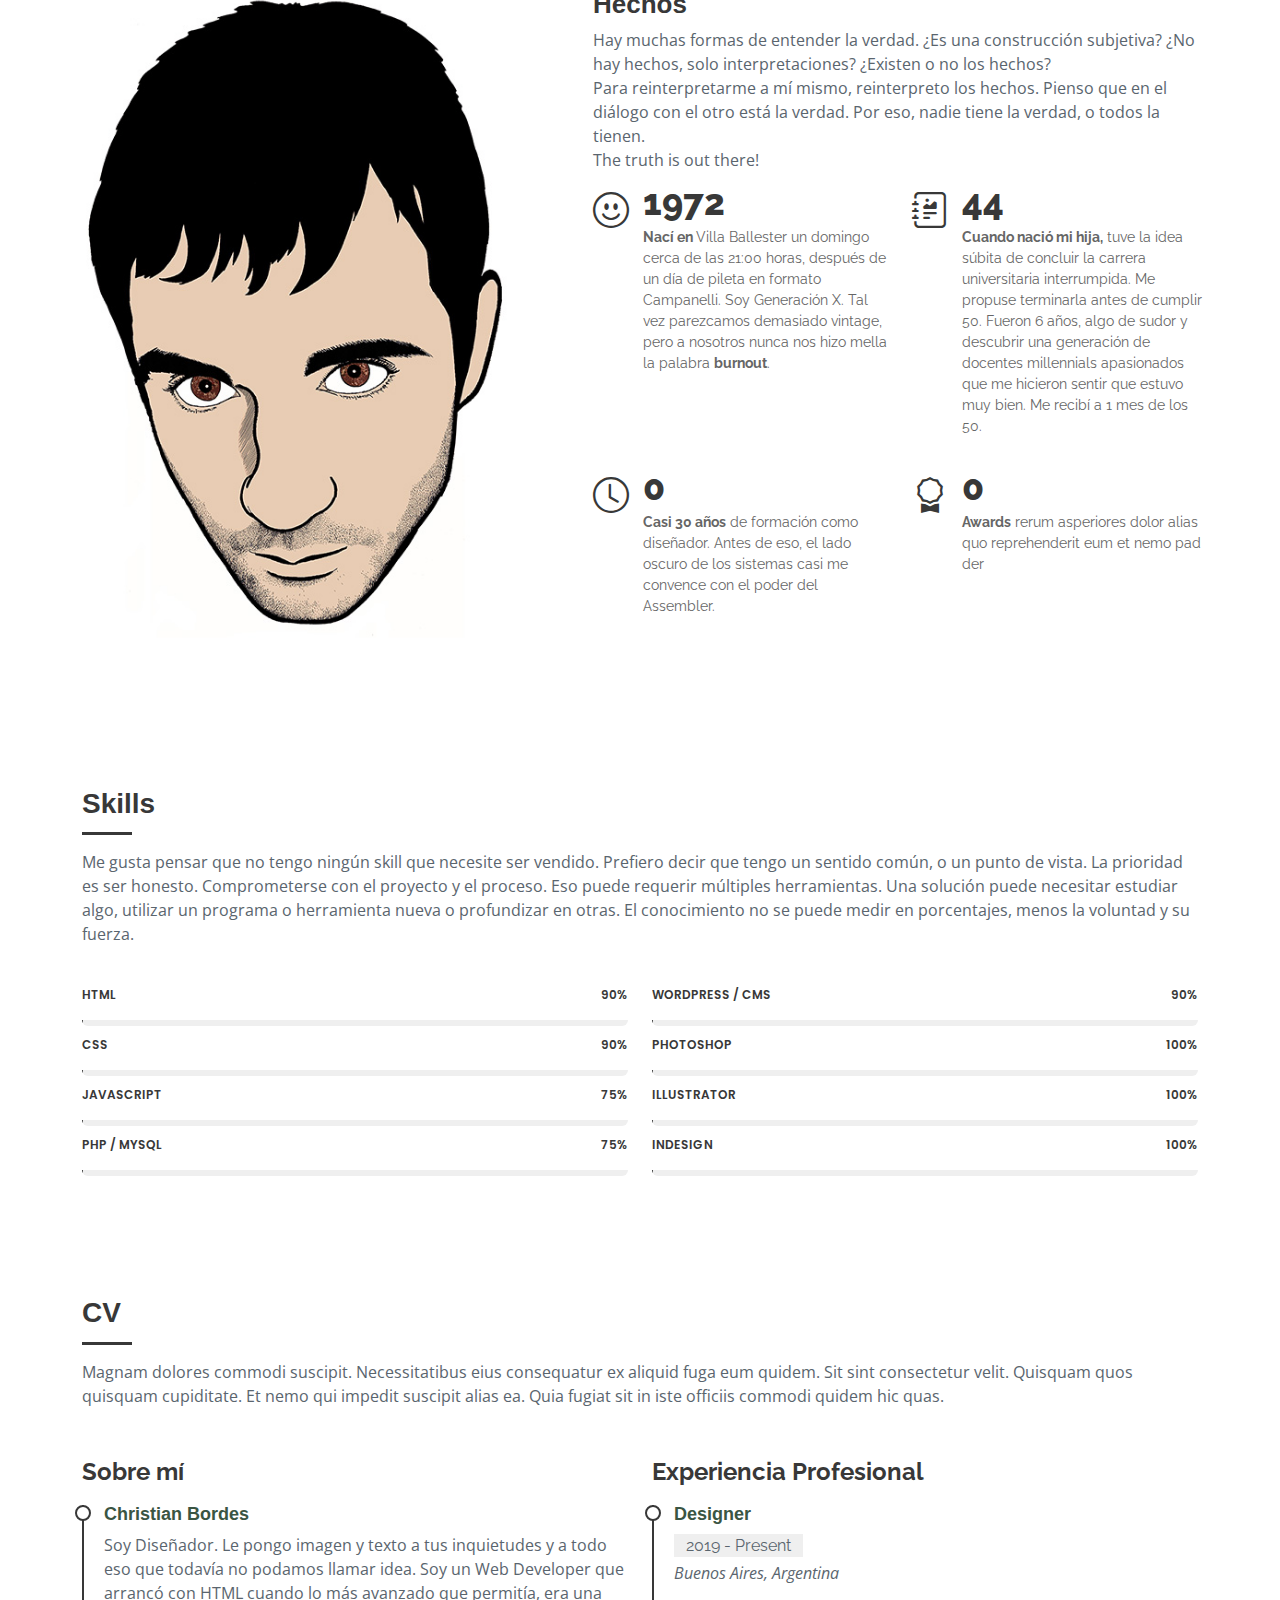
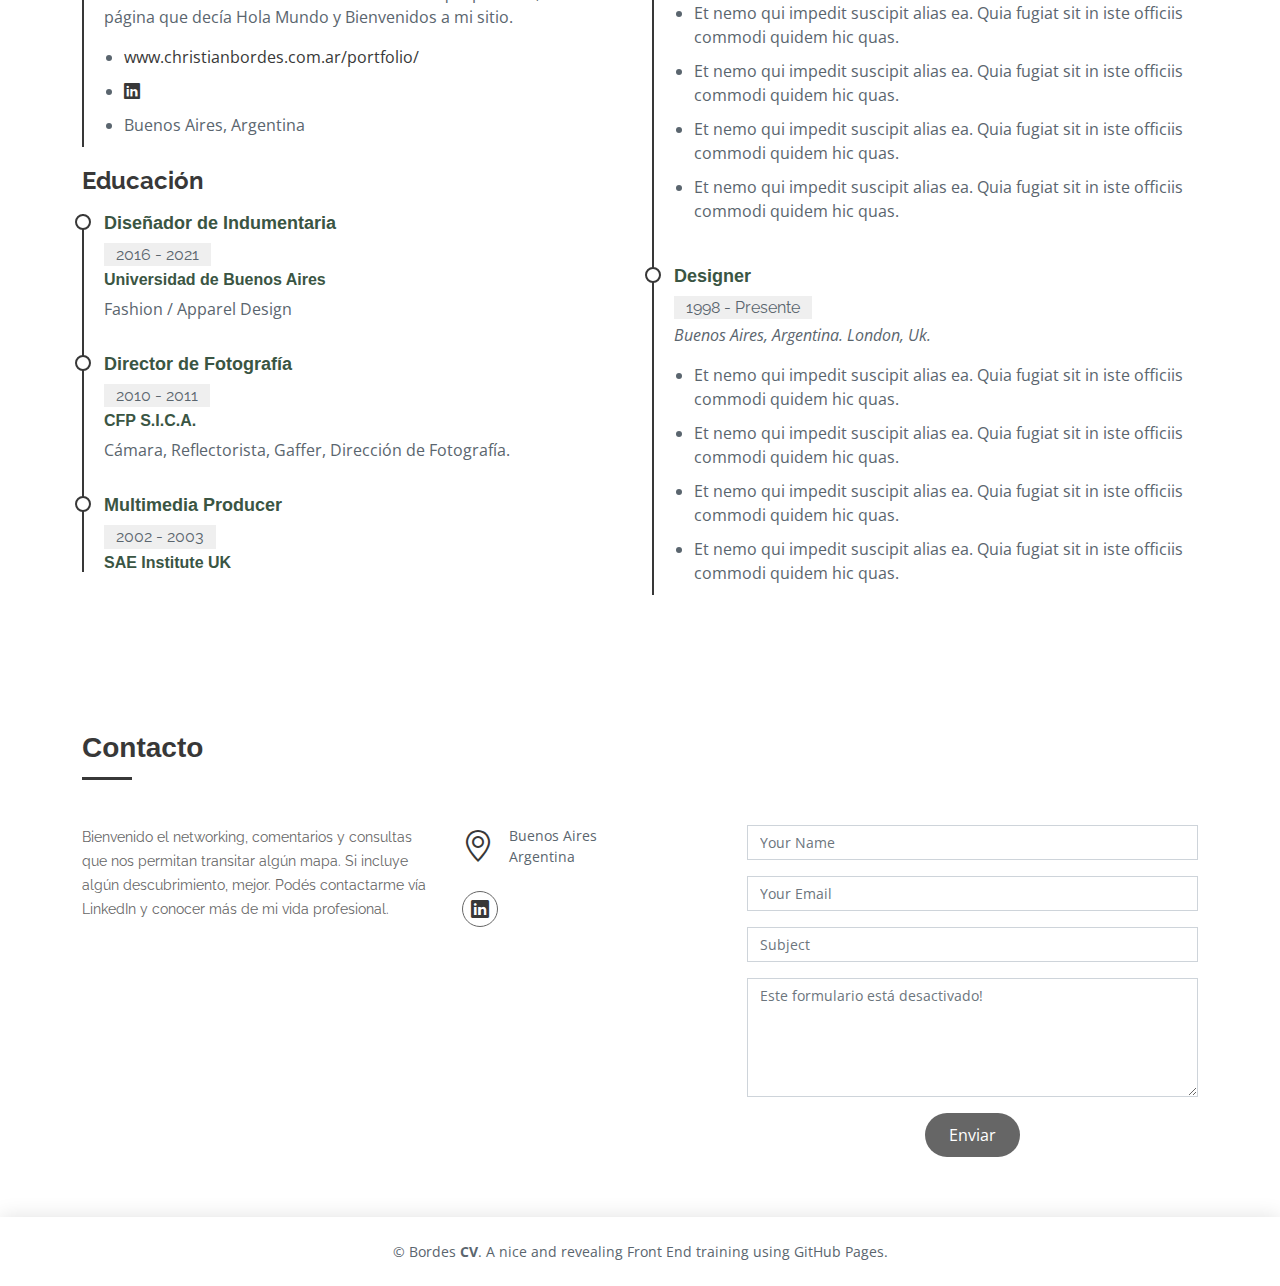
==== commit 8c6ddf12: "Experiencia Profesional II" ====
--- a/index.html
+++ b/index.html
@@ -346,10 +346,10 @@
               <p><em>Buenos Aires, Argentina</em></p>
               <p>
               <ul>
-                <li>Magnam dolores commodi suscipit. Necessitatibus eius consequatur ex aliquid fuga eum quidem.</li>
-                <li>Magnam dolores commodi suscipit. Necessitatibus eius consequatur ex aliquid fuga eum quidem. </li>
-                <li>Magnam dolores commodi suscipit. Necessitatibus eius consequatur ex aliquid fuga eum quidem.</li>
-                <li>Magnam dolores commodi suscipit. Necessitatibus eius consequatur ex aliquid fuga eum quidem.</li>
+                <li>Et nemo qui impedit suscipit alias ea. Quia fugiat sit in iste officiis commodi quidem hic quas.</li>
+                <li>Et nemo qui impedit suscipit alias ea. Quia fugiat sit in iste officiis commodi quidem hic quas. </li>
+                <li>Et nemo qui impedit suscipit alias ea. Quia fugiat sit in iste officiis commodi quidem hic quas.</li>
+                <li>Et nemo qui impedit suscipit alias ea. Quia fugiat sit in iste officiis commodi quidem hic quas.</li>
               </ul>
               </p>
             </div>
@@ -359,10 +359,10 @@
               <p><em>Buenos Aires, Argentina. London, Uk.</em></p>
               <p>
               <ul>
-                <li>Magnam dolores commodi suscipit. Necessitatibus eius consequatur ex aliquid fuga eum quidem.</li>
-                <li>Magnam dolores commodi suscipit. Necessitatibus eius consequatur ex aliquid fuga eum quidem.e</li>
-                <li>Magnam dolores commodi suscipit. Necessitatibus eius consequatur ex aliquid fuga eum quidem.</li>
-                <li>Magnam dolores commodi suscipit. Necessitatibus eius consequatur ex aliquid fuga eum quidem.</li>
+                <li>Et nemo qui impedit suscipit alias ea. Quia fugiat sit in iste officiis commodi quidem hic quas.</li>
+                <li>Et nemo qui impedit suscipit alias ea. Quia fugiat sit in iste officiis commodi quidem hic quas.</li>
+                <li>Et nemo qui impedit suscipit alias ea. Quia fugiat sit in iste officiis commodi quidem hic quas.</li>
+                <li>Et nemo qui impedit suscipit alias ea. Quia fugiat sit in iste officiis commodi quidem hic quas.</li>
               </ul>
               </p>
             </div>
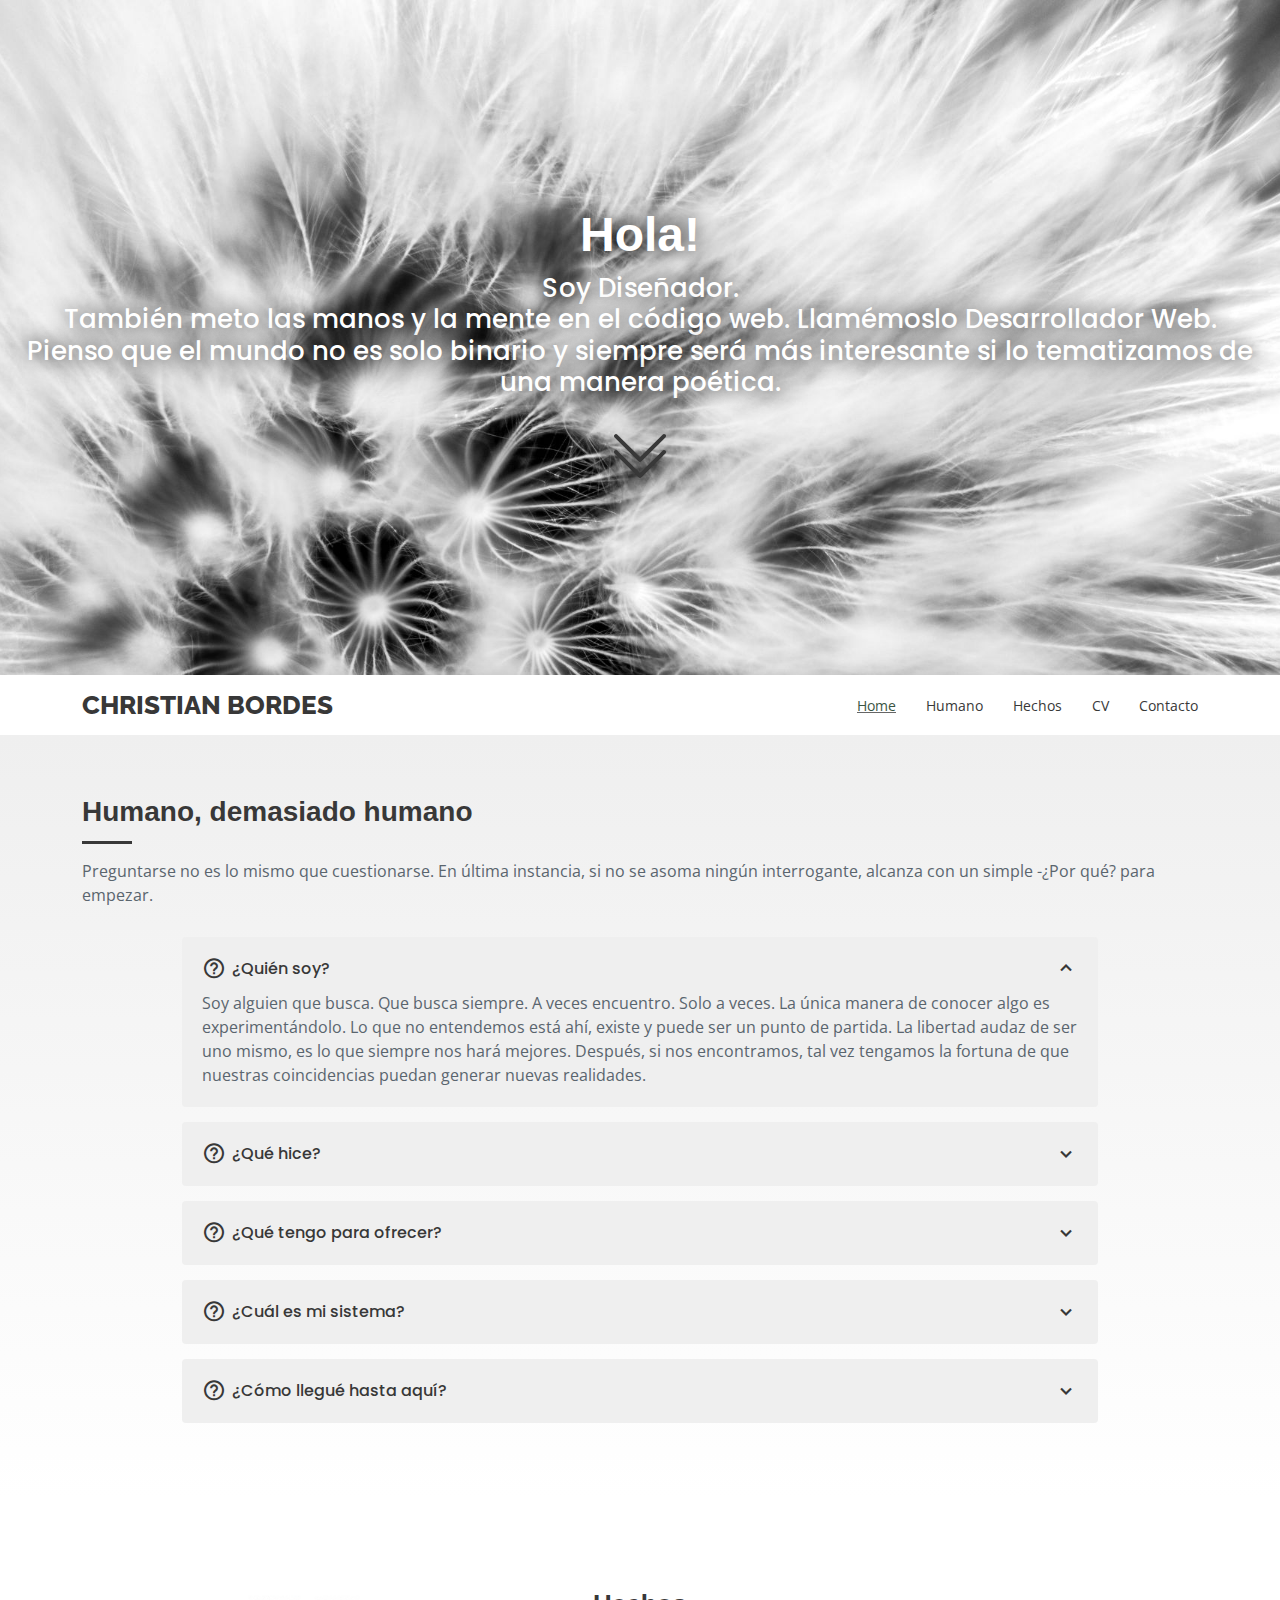
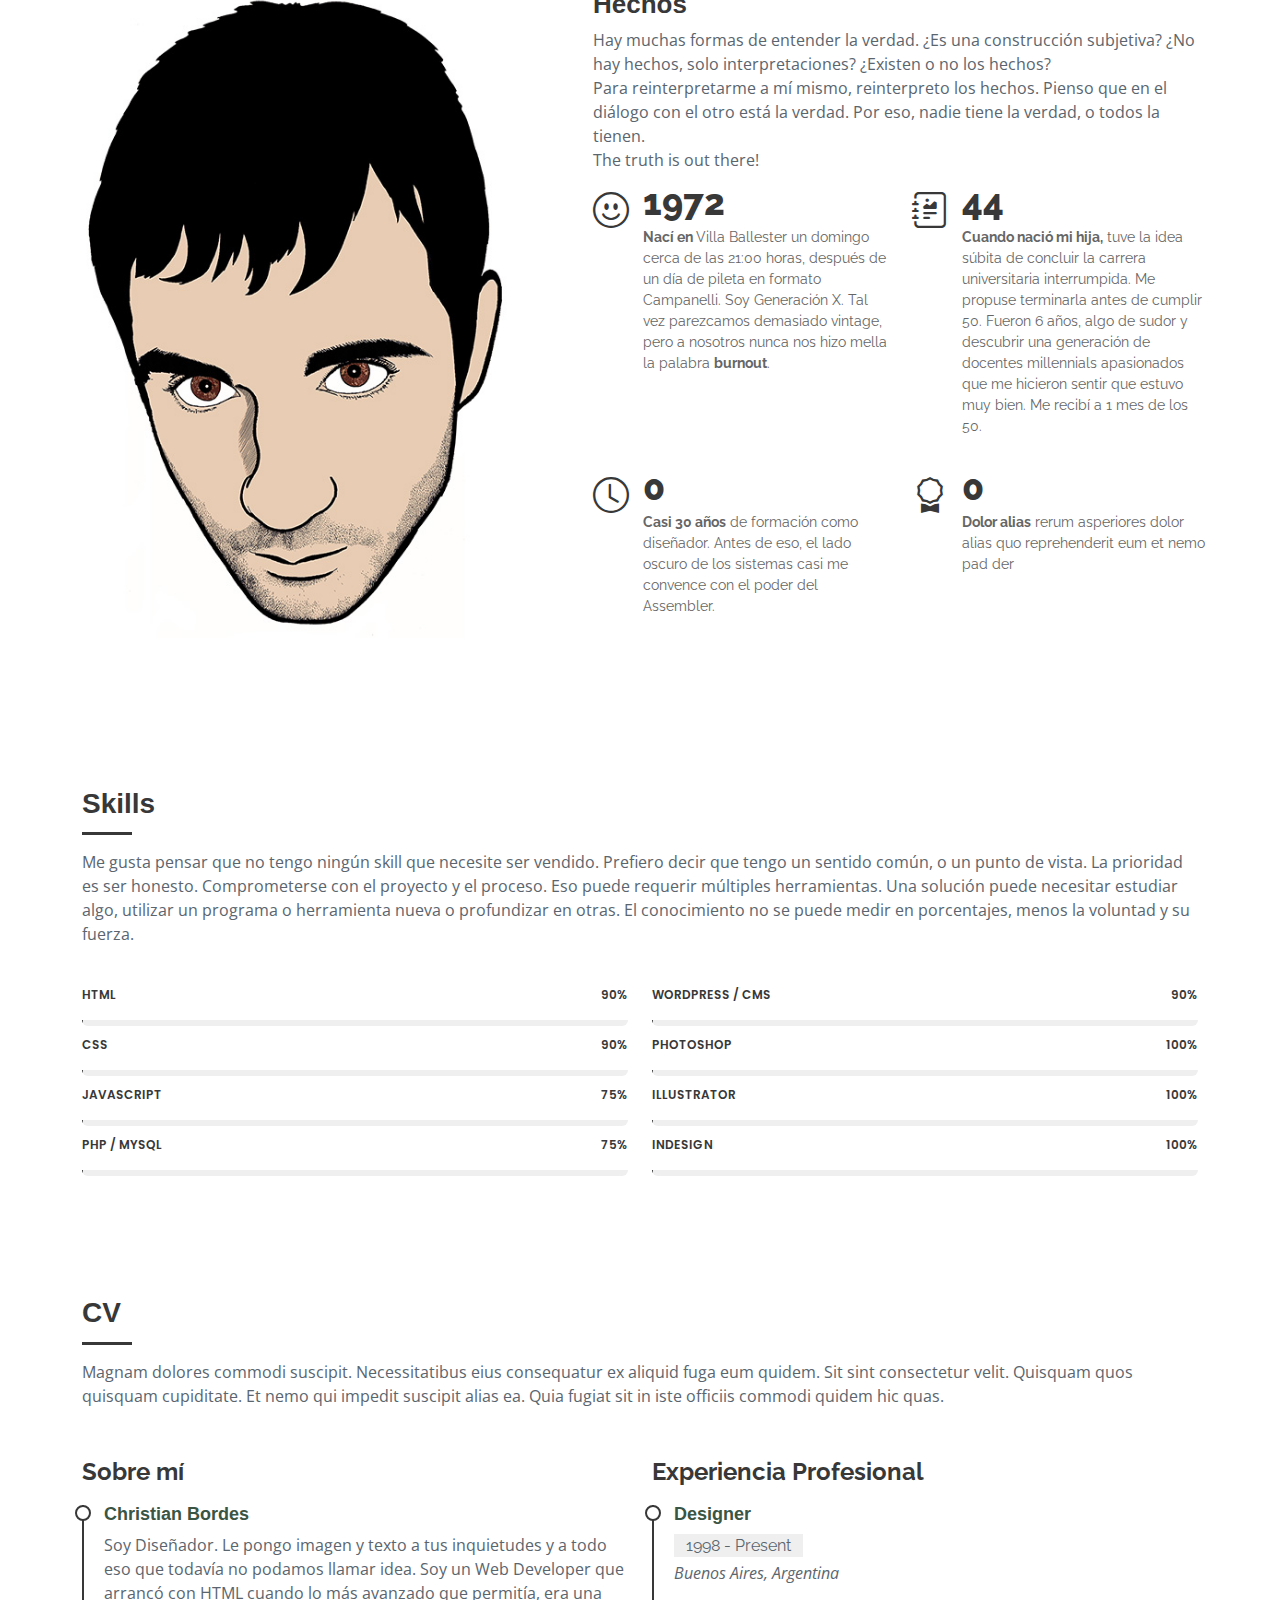
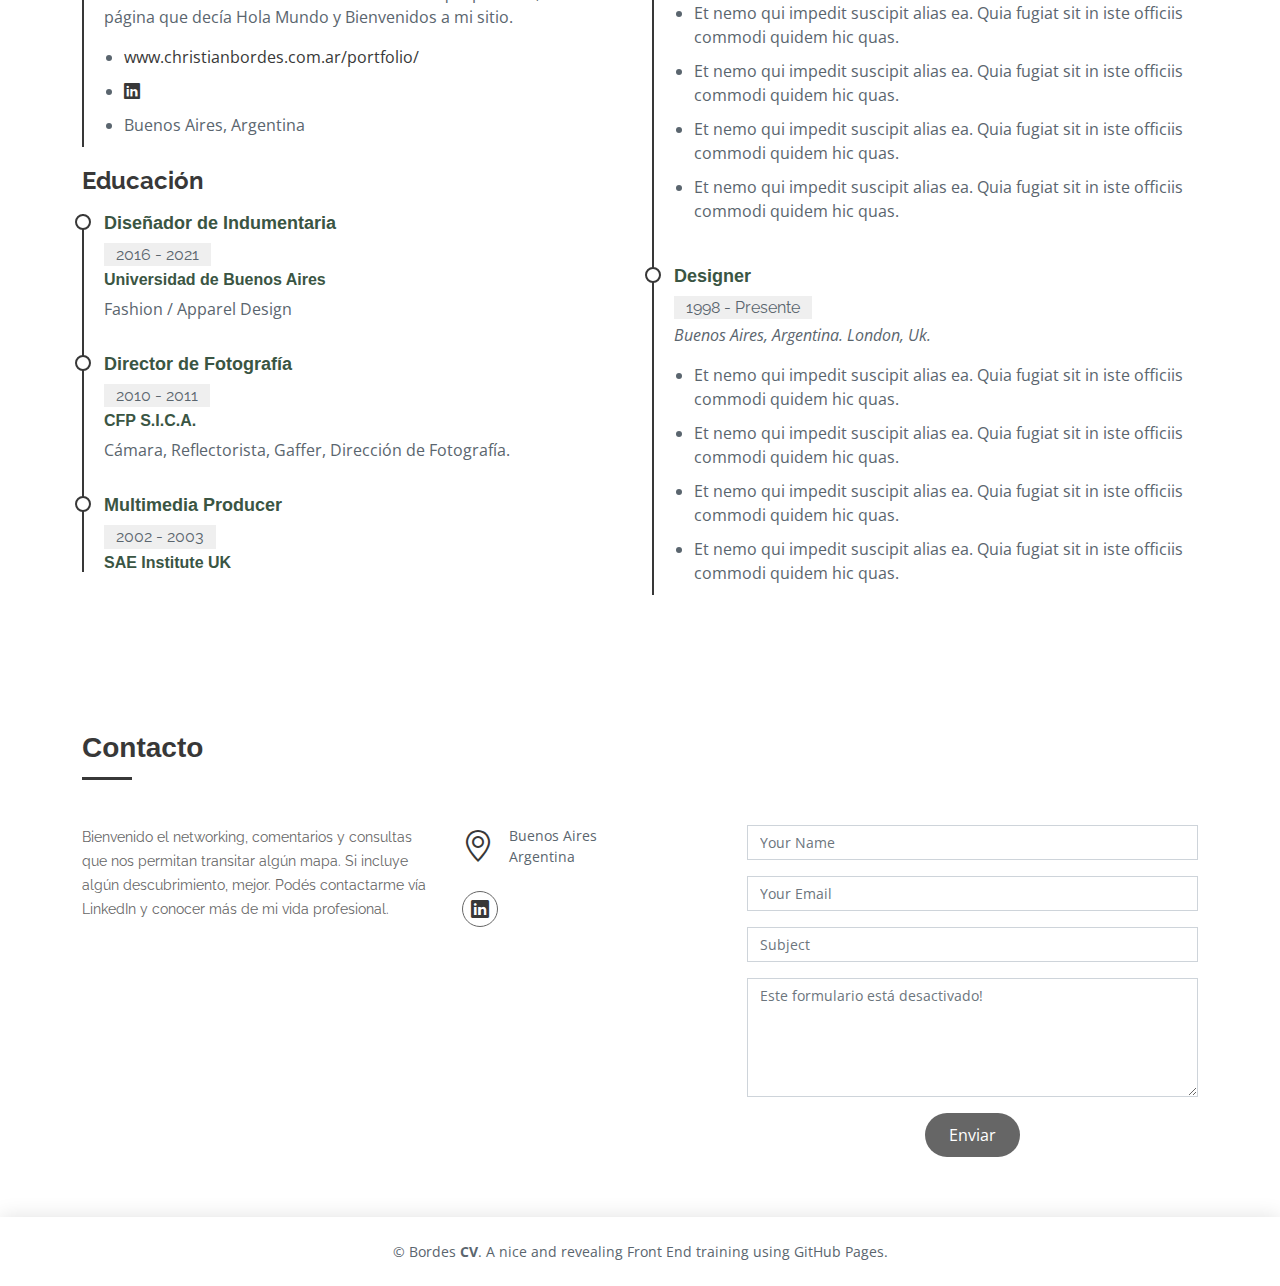
==== commit e29e8c54: "Removal + Edicion index" ====
--- a/index.html
+++ b/index.html
@@ -50,7 +50,7 @@
     
     <h1>Hola!</h1>
     <h2>Soy Diseñador. <br> 
-      También meto las manos y la mente en desarrollar webs. Llamémoslo Desarrollador Web. <br> 
+      También meto las manos y la mente en el código web. Llamémoslo Desarrollador Web. <br> 
       Pienso que el mundo no es solo binario y siempre será más interesante si lo tematizamos de una manera poética.
     </h2>
     
@@ -200,7 +200,7 @@
                   <div class="count-box">
                     <i class="bi bi-award"></i>
                     <span data-purecounter-start="0" data-purecounter-end="15" data-purecounter-duration="1" class="purecounter"></span>
-                    <p><strong>Awards</strong> rerum asperiores dolor alias quo reprehenderit eum et nemo pad der</p>
+                    <p><strong>Dolor alias</strong> rerum asperiores dolor alias quo reprehenderit eum et nemo pad der</p>
                   </div>
                 </div>
               </div>
@@ -342,7 +342,7 @@
             <h3 class="resume-title">Experiencia Profesional</h3>
             <div class="resume-item">
               <h4>Designer</h4>
-              <h5>2019 - Present</h5>
+              <h5>1998 - Present</h5>
               <p><em>Buenos Aires, Argentina</em></p>
               <p>
               <ul>
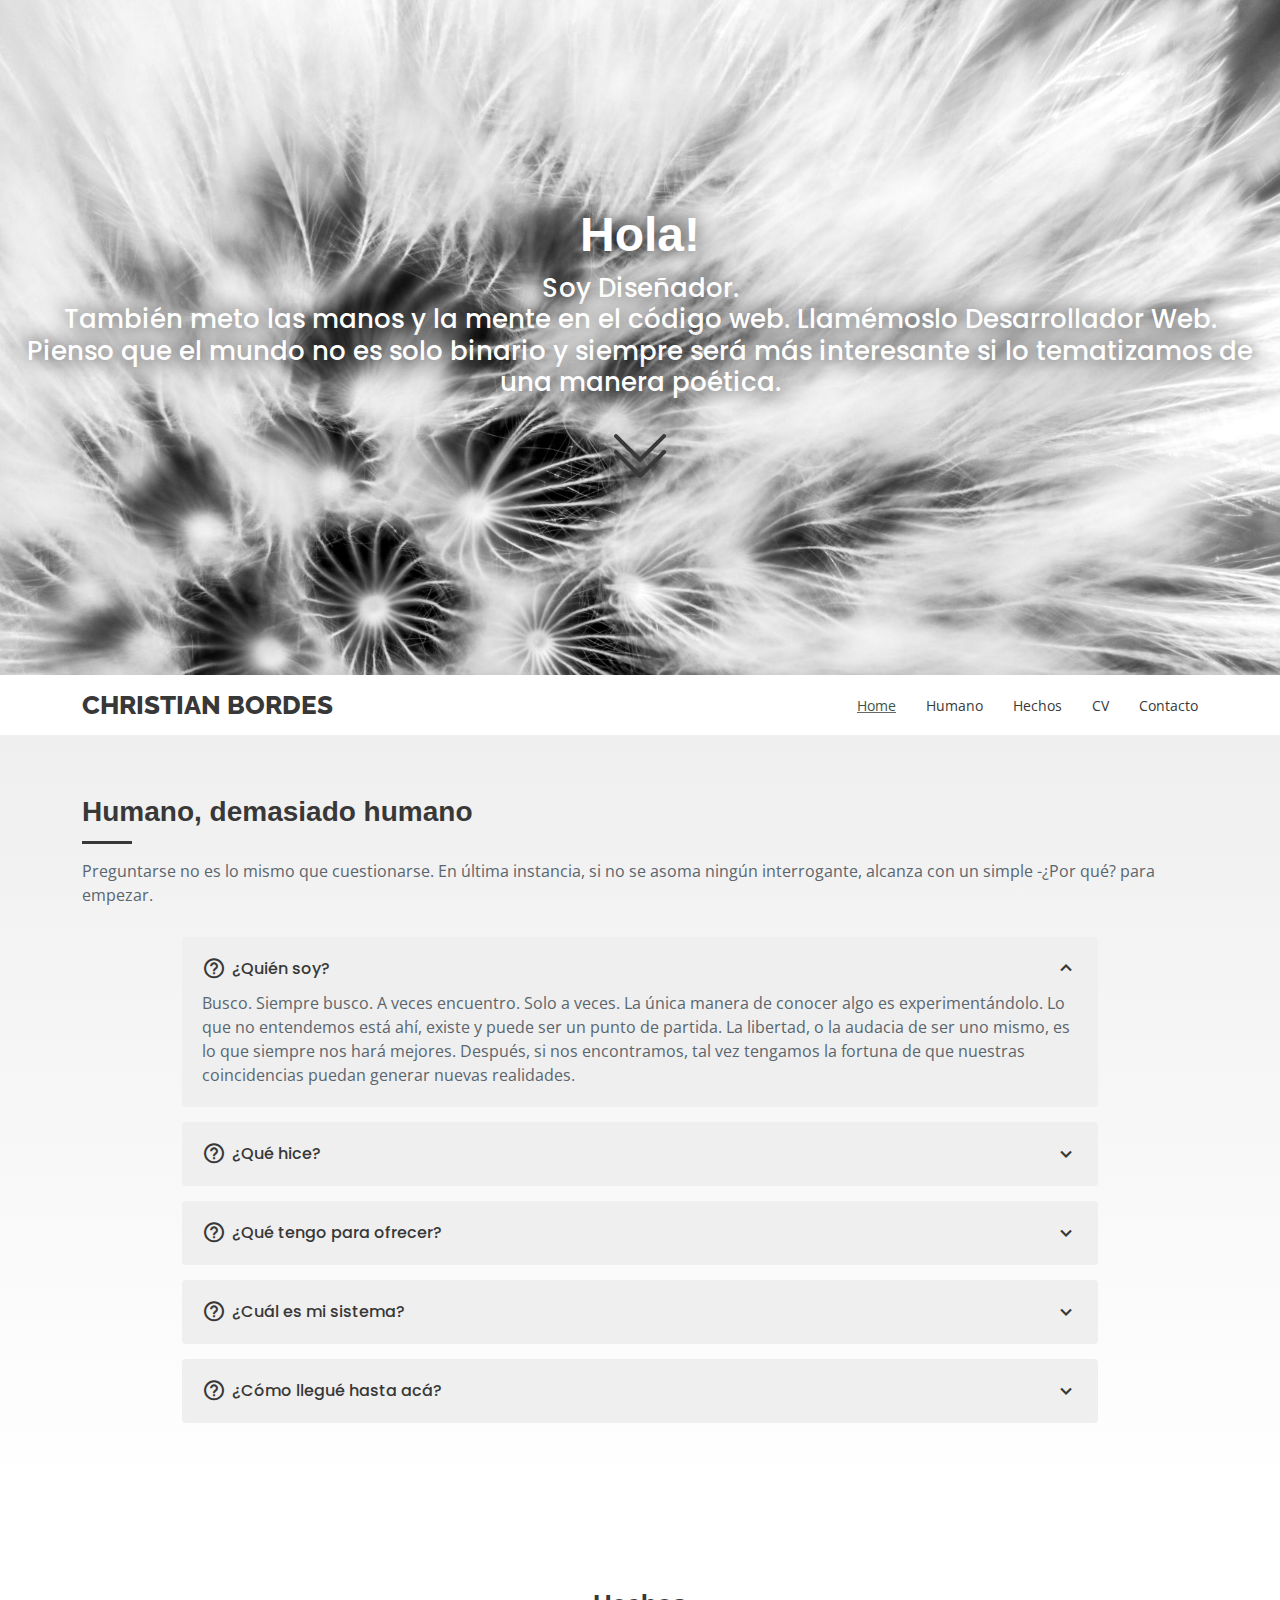
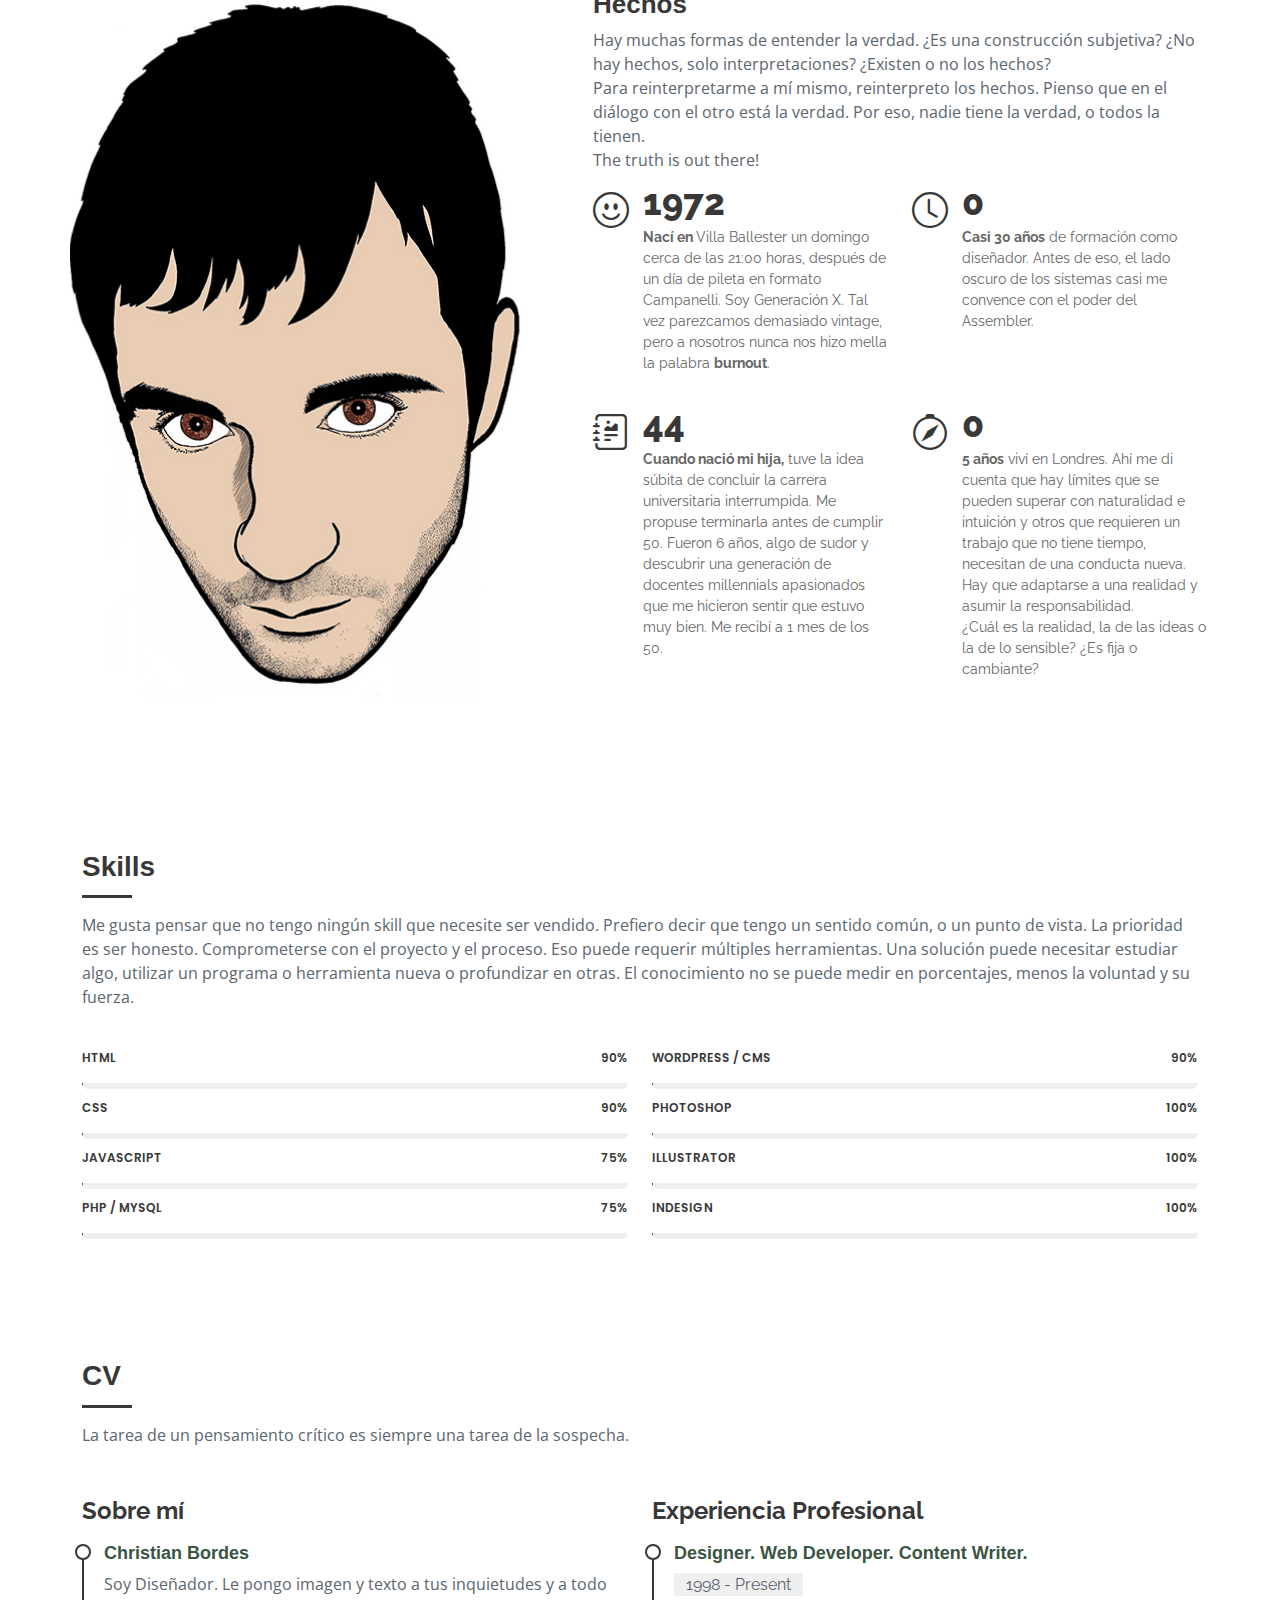
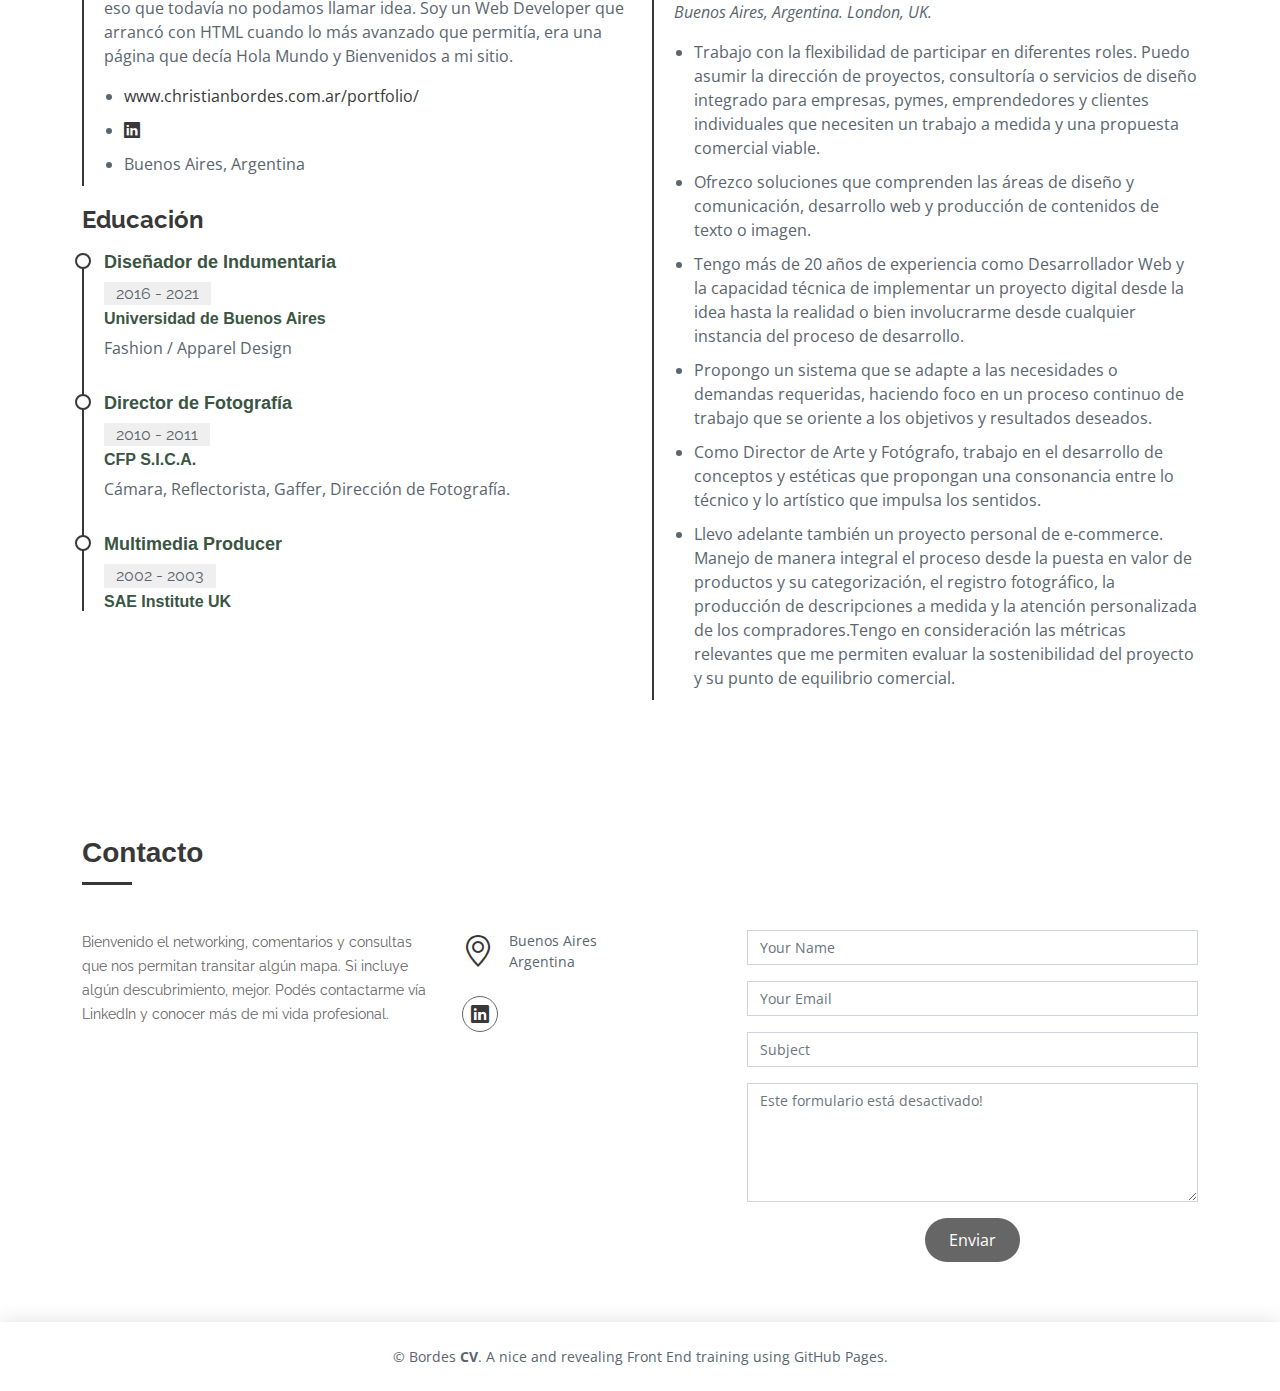
==== commit c68368bc: "FAQ Section - Respuestas" ====
--- a/index.html
+++ b/index.html
@@ -100,9 +100,9 @@
               <i class="bx bx-help-circle icon-help"></i> <a data-bs-toggle="collapse" class="collapse" data-bs-target="#faq-list-1">¿Quién soy? <i class="bx bx-chevron-down icon-show"></i><i class="bx bx-chevron-up icon-close"></i></a>
               <div id="faq-list-1" class="collapse show" data-bs-parent=".faq-list">
                 <p>
-                  Soy alguien que busca. Que busca siempre. A veces encuentro. Solo a veces. 
+                  Busco. Siempre busco. A veces encuentro. Solo a veces. 
                   La única manera de conocer algo es experimentándolo. Lo que no entendemos está ahí, existe y puede ser un punto de partida. 
-                  La libertad audaz de ser uno mismo, es lo que siempre nos hará mejores. Después, si nos encontramos, tal vez  tengamos la fortuna de que nuestras coincidencias puedan generar nuevas realidades.
+                  La libertad, o la audacia de ser uno mismo, es lo que siempre nos hará mejores. Después, si nos encontramos, tal vez  tengamos la fortuna de que nuestras coincidencias puedan generar nuevas realidades.
                 </p>
               </div>
             </li>
@@ -111,7 +111,11 @@
               <i class="bx bx-help-circle icon-help"></i> <a data-bs-toggle="collapse" data-bs-target="#faq-list-2" class="collapsed">¿Qué hice? <i class="bx bx-chevron-down icon-show"></i><i class="bx bx-chevron-up icon-close"></i></a>
               <div id="faq-list-2" class="collapse" data-bs-parent=".faq-list">
                 <p>
-                  Dolor sit amet consectetur adipiscing elit pellentesque habitant morbi. Id interdum velit laoreet id donec ultrices. Fringilla phasellus faucibus scelerisque eleifend donec pretium. Est pellentesque elit ullamcorper dignissim. Mauris ultrices eros in cursus turpis massa tincidunt dui.
+                  Lo que más hice fue desafiarme a que las ideas puedan hacerse realidad. Claro que no siempre las cosas salen bien, pero aprender algo y llevarlo a la práctica siempre da rédito.
+                  El método es: ¿Qué tenemos? ¿Adónde queremos llegar ? ¿Cómo lo hacemos? <br><br>
+                  
+                  Lo más difícil es aprender y transitar sabiendo que inevitablemente cada vez sabemos menos. Por fortuna -y por desgracia- todo lo que nos inquieta está ahí a un par de clicks y seguro ya alguien hizo un tutorial con ello.<br>
+                  Lo mejor que puede pasar es convertirnos en el editor -o curador- de lo que la propia historia necesita para convertirse en la mejor en la mejor versión de sí misma. 
                 </p>
               </div>
             </li>
@@ -120,7 +124,10 @@
               <i class="bx bx-help-circle icon-help"></i> <a data-bs-toggle="collapse" data-bs-target="#faq-list-3" class="collapsed">¿Qué tengo para ofrecer? <i class="bx bx-chevron-down icon-show"></i><i class="bx bx-chevron-up icon-close"></i></a>
               <div id="faq-list-3" class="collapse" data-bs-parent=".faq-list">
                 <p>
-                  Eleifend mi in nulla posuere sollicitudin aliquam ultrices sagittis orci. Faucibus pulvinar elementum integer enim. Sem nulla pharetra diam sit amet nisl suscipit. Rutrum tellus pellentesque eu tincidunt. Lectus urna duis convallis convallis tellus. Urna molestie at elementum eu facilisis sed odio morbi quis
+                  Ofrezco tiempo y una escucha honesta. Sumar una voluntad y una fuerza con la que podamos recorrer un proceso. Incluir paradas de evaluación y revisión. No hay 2 proyectos iguales, pero todos necesitan un mapa, elegir herramientas y proyectar un plan. <br>
+                  Si coincidimos con eso hay una alta chance de construir algo valioso.<br>
+                  No hay un único método, pero sí un diálogo que requiere una virtud principal, ser recíproco.
+                  Todo lo demás tiene alguna solución seguro.
                 </p>
               </div>
             </li>
@@ -129,16 +136,33 @@
               <i class="bx bx-help-circle icon-help"></i> <a data-bs-toggle="collapse" data-bs-target="#faq-list-4" class="collapsed">¿Cuál es mi sistema? <i class="bx bx-chevron-down icon-show"></i><i class="bx bx-chevron-up icon-close"></i></a>
               <div id="faq-list-4" class="collapse" data-bs-parent=".faq-list">
                 <p>
-                  Molestie a iaculis at erat pellentesque adipiscing commodo. Dignissim suspendisse in est ante in. Nunc vel risus commodo viverra maecenas accumsan. Sit amet nisl suscipit adipiscing bibendum est. Purus gravida quis blandit turpis cursus in.
+                  Lo primero es no generar una expectativa irreal. Si acordamos el viaje, habrá que aceptar nuestras diferencias naturales e ineludibles y tener un alto sentido de la valoración de lo bueno que vaya sucediendo.<br>
+                  Aquí utilizamos un método proyectual en el que el diseño puede aplicarse en todo lo considerado como necesario.<br> 
+                  Lo que está prohibido son las frases hechas y las técnicas motivacionales que menosprecien la inteligencia y capacidad de supervivencia que tenemos como especie.
+                  Con decir la verdad y responder de manera específica a las preguntas que acontecen, alcanza para que los límites se vayan expandiendo.
+
                 </p>
               </div>
             </li>
 
             <li data-aos="fade-up" data-aos-delay="500">
-              <i class="bx bx-help-circle icon-help"></i> <a data-bs-toggle="collapse" data-bs-target="#faq-list-5" class="collapsed">¿Cómo llegué hasta aquí? <i class="bx bx-chevron-down icon-show"></i><i class="bx bx-chevron-up icon-close"></i></a>
+              <i class="bx bx-help-circle icon-help"></i> <a data-bs-toggle="collapse" data-bs-target="#faq-list-5" class="collapsed">¿Cómo llegué hasta acá? <i class="bx bx-chevron-down icon-show"></i><i class="bx bx-chevron-up icon-close"></i></a>
               <div id="faq-list-5" class="collapse" data-bs-parent=".faq-list">
                 <p>
-                  Laoreet sit amet cursus sit amet dictum sit amet justo. Mauris vitae ultricies leo integer malesuada nunc vel. Tincidunt eget nullam non nisi est sit amet. Turpis nunc eget lorem dolor sed. Ut venenatis tellus in metus vulputate eu scelerisque.
+                  Puse online mi primer sitio en el 2002. Lo más desafiante era configurar el servidor para alojar los archivos. El HTML era muy básico aún. En 2003 me compré mi primer libro de CSS. Eso ya fué una revolución, porque lo cuadrado y básico del HTML podía tener una estética, o al menos, habilitaba a ubicar un elemento donde querías en la pantalla. <br><br>
+
+                  En 20 años desarrollé muchos sitios con distintas tecnologías y usando lenguajes en varios niveles de profundidad.
+                  ¿Entonces para qué hacer un curso introductorio de Primeros pasos en Front-end? <br><br>
+
+                  El mundo no es el mismo de hace 20 años, pero tampoco es el mismo de hace 1 año.
+                  Volver a una instancia inicial de aprendizaje siempre tiene la chance de revelar algo nuevo y valioso.<br><br>
+
+                  Por ejemplo, no trabajaba con Visual Studio Code y a partir de este curso ahora lo hago. A pesar de haber utilizado ocasionalmente información o código disponible en Github para aplicar funcionalidades en algún proyecto propio, nunca había utilizado esa plataforma con el potencial que tiene.<br><br>
+
+                  Haber conectado VS Code con Github para un workflow de trabajo que permite la documentación y el trabajo colaborativo, me recordó que aunque siempre transitemos un proceso para estar actualizados, volver a una fuente, como si fuera la primer página de un libro, puede ser de mucha utilidad para pensar una historia de otra manera.<br><br>  
+
+                  La consigna es no tener prejuicios y aunque me enseñen algo que pienso que ya sé, bienvenida esa otra mirada y la oportunidad de conocerla.
+
                 </p>
               </div>
             </li>
@@ -165,15 +189,25 @@
                 <br>
                 Para reinterpretarme a mí mismo, reinterpreto los hechos. Pienso que en el diálogo con el otro está la verdad. Por eso, nadie tiene la verdad, o todos la tienen.<br> 
                 The truth is out there!
-
-
               </p>
+
+
               <div class="row">
+                
                 <div class="col-md-6 d-md-flex align-items-md-stretch">
                   <div class="count-box">
                     <i class="bi bi-emoji-smile"></i>
                     <span data-purecounter-start="2023" data-purecounter-end="1972" data-purecounter-duration="1" class="purecounter"></span>
                     <p><strong>Nací en </strong> Villa Ballester un domingo cerca de las 21:00 horas, después de un día de pileta en formato Campanelli. Soy Generación X. Tal vez parezcamos demasiado vintage, pero a nosotros nunca nos hizo mella la palabra <strong>burnout</strong>.</p>
+                  </div>
+                </div>
+
+                <div class="col-md-6 d-md-flex align-items-md-stretch">
+                  <div class="count-box">
+                    <i class="bi bi-clock"></i>
+                    <span data-purecounter-start="0" data-purecounter-end="30" data-purecounter-duration="1" class="purecounter"></span>
+                    <p><strong>Casi 30 años</strong> de formación como diseñador. Antes de eso, el lado oscuro de los sistemas casi me convence con el poder del Assembler.
+                    </p>
                   </div>
                 </div>
 
@@ -189,20 +223,14 @@
 
                 <div class="col-md-6 d-md-flex align-items-md-stretch">
                   <div class="count-box">
-                    <i class="bi bi-clock"></i>
-                    <span data-purecounter-start="0" data-purecounter-end="30" data-purecounter-duration="1" class="purecounter"></span>
-                    <p><strong>Casi 30 años</strong> de formación como diseñador. Antes de eso, el lado oscuro de los sistemas casi me convence con el poder del Assembler.
-                    </p>
+                    <i class="bi bi-compass"></i>
+                    <span data-purecounter-start="0" data-purecounter-end="5" data-purecounter-duration="5" class="purecounter"></span>
+                    <p><strong>5 años</strong> viví en Londres. Ahí me di cuenta que hay límites que se pueden superar con naturalidad e intuición y otros que requieren un trabajo que no tiene tiempo, necesitan de una conducta nueva. Hay que adaptarse a una realidad y asumir la responsabilidad. 
+                       <br> ¿Cuál es la realidad, la de las ideas o la de lo sensible? ¿Es fija o cambiante? 
+                      </p>
                   </div>
                 </div>
 
-                <div class="col-md-6 d-md-flex align-items-md-stretch">
-                  <div class="count-box">
-                    <i class="bi bi-award"></i>
-                    <span data-purecounter-start="0" data-purecounter-end="15" data-purecounter-duration="1" class="purecounter"></span>
-                    <p><strong>Dolor alias</strong> rerum asperiores dolor alias quo reprehenderit eum et nemo pad der</p>
-                  </div>
-                </div>
               </div>
             </div><!-- End .content-->
           </div>
@@ -300,7 +328,7 @@
 
         <div class="section-title">
           <h2>CV</h2>
-          <p>Magnam dolores commodi suscipit. Necessitatibus eius consequatur ex aliquid fuga eum quidem. Sit sint consectetur velit. Quisquam quos quisquam cupiditate. Et nemo qui impedit suscipit alias ea. Quia fugiat sit in iste officiis commodi quidem hic quas.</p>
+          <p>La tarea de un pensamiento crítico es siempre una tarea de la sospecha.</p>
         </div>
 
         <div class="row">
@@ -341,31 +369,27 @@
           <div class="col-lg-6">
             <h3 class="resume-title">Experiencia Profesional</h3>
             <div class="resume-item">
-              <h4>Designer</h4>
+              <h4>Designer. Web Developer. Content Writer.</h4>
               <h5>1998 - Present</h5>
-              <p><em>Buenos Aires, Argentina</em></p>
+              <p><em>Buenos Aires, Argentina. London, UK.</em></p>
               <p>
               <ul>
-                <li>Et nemo qui impedit suscipit alias ea. Quia fugiat sit in iste officiis commodi quidem hic quas.</li>
-                <li>Et nemo qui impedit suscipit alias ea. Quia fugiat sit in iste officiis commodi quidem hic quas. </li>
-                <li>Et nemo qui impedit suscipit alias ea. Quia fugiat sit in iste officiis commodi quidem hic quas.</li>
-                <li>Et nemo qui impedit suscipit alias ea. Quia fugiat sit in iste officiis commodi quidem hic quas.</li>
+                <li>Trabajo con la flexibilidad de participar en diferentes roles. Puedo asumir la dirección de proyectos, consultoría o servicios de diseño integrado para empresas, pymes, emprendedores y clientes individuales que necesiten un trabajo a medida y una propuesta comercial viable.
+                </li>
+                <li>Ofrezco soluciones que comprenden las áreas de diseño y comunicación, desarrollo web y producción de contenidos de texto o imagen.
+                </li>
+                <li>Tengo más de 20 años de experiencia como Desarrollador Web y la capacidad técnica de implementar un proyecto digital desde la idea hasta la realidad o bien involucrarme desde cualquier instancia del proceso de desarrollo.
+                </li>
+                <li>Propongo un sistema que se adapte a las necesidades o demandas requeridas, haciendo foco en un proceso continuo de trabajo que se oriente a los objetivos y resultados deseados.
+                </li>
+                <li>Como Director de Arte y Fotógrafo, trabajo en el desarrollo de conceptos y estéticas que propongan una consonancia entre lo técnico y lo artístico que impulsa los sentidos.
+                </li>
+                <li>Llevo adelante también un proyecto personal de e-commerce. Manejo de manera integral el proceso desde la puesta en valor de productos y su categorización, el registro fotográfico, la producción de descripciones a medida y la atención personalizada de los compradores.Tengo en consideración las métricas relevantes que me permiten evaluar la sostenibilidad del proyecto y su punto de equilibrio comercial. 
+                </li>
               </ul>
               </p>
             </div>
-            <div class="resume-item">
-              <h4>Designer</h4>
-              <h5>1998 - Presente</h5>
-              <p><em>Buenos Aires, Argentina. London, Uk.</em></p>
-              <p>
-              <ul>
-                <li>Et nemo qui impedit suscipit alias ea. Quia fugiat sit in iste officiis commodi quidem hic quas.</li>
-                <li>Et nemo qui impedit suscipit alias ea. Quia fugiat sit in iste officiis commodi quidem hic quas.</li>
-                <li>Et nemo qui impedit suscipit alias ea. Quia fugiat sit in iste officiis commodi quidem hic quas.</li>
-                <li>Et nemo qui impedit suscipit alias ea. Quia fugiat sit in iste officiis commodi quidem hic quas.</li>
-              </ul>
-              </p>
-            </div>
+            
           </div>
         </div>
 
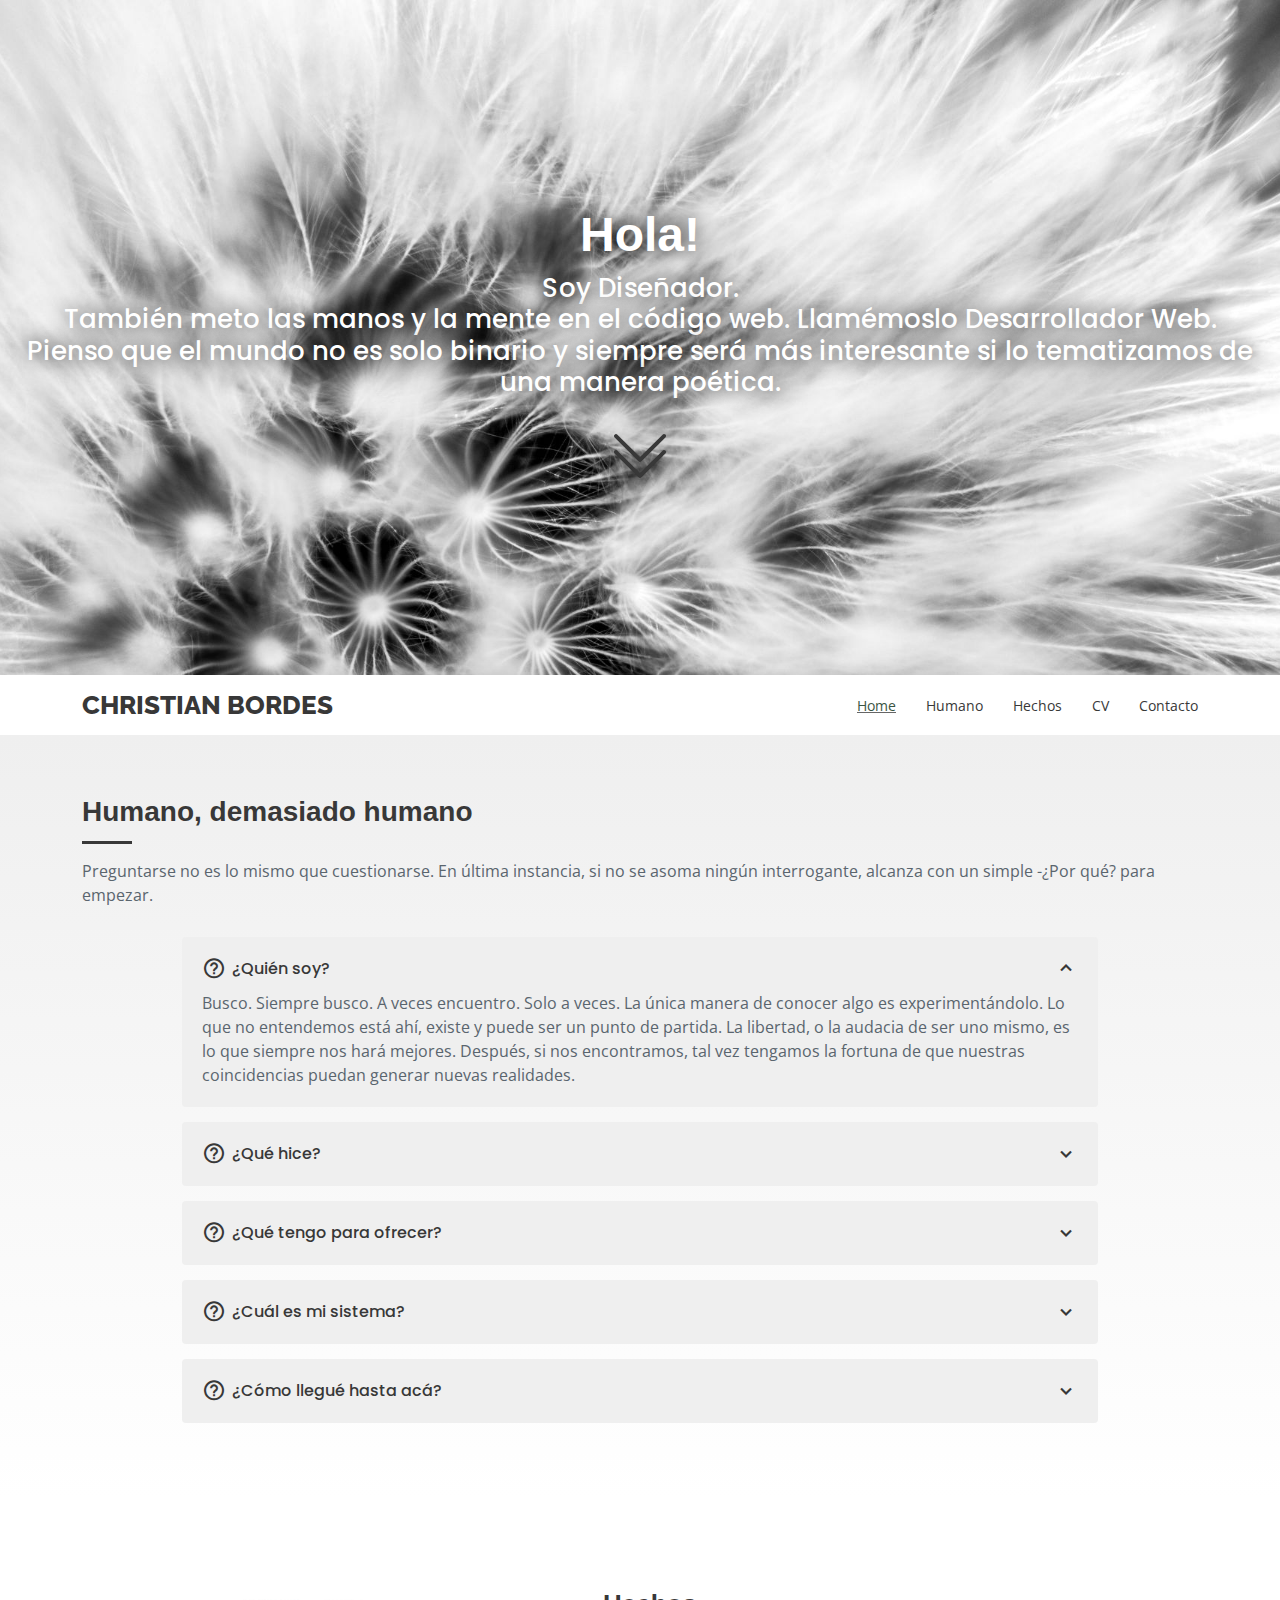
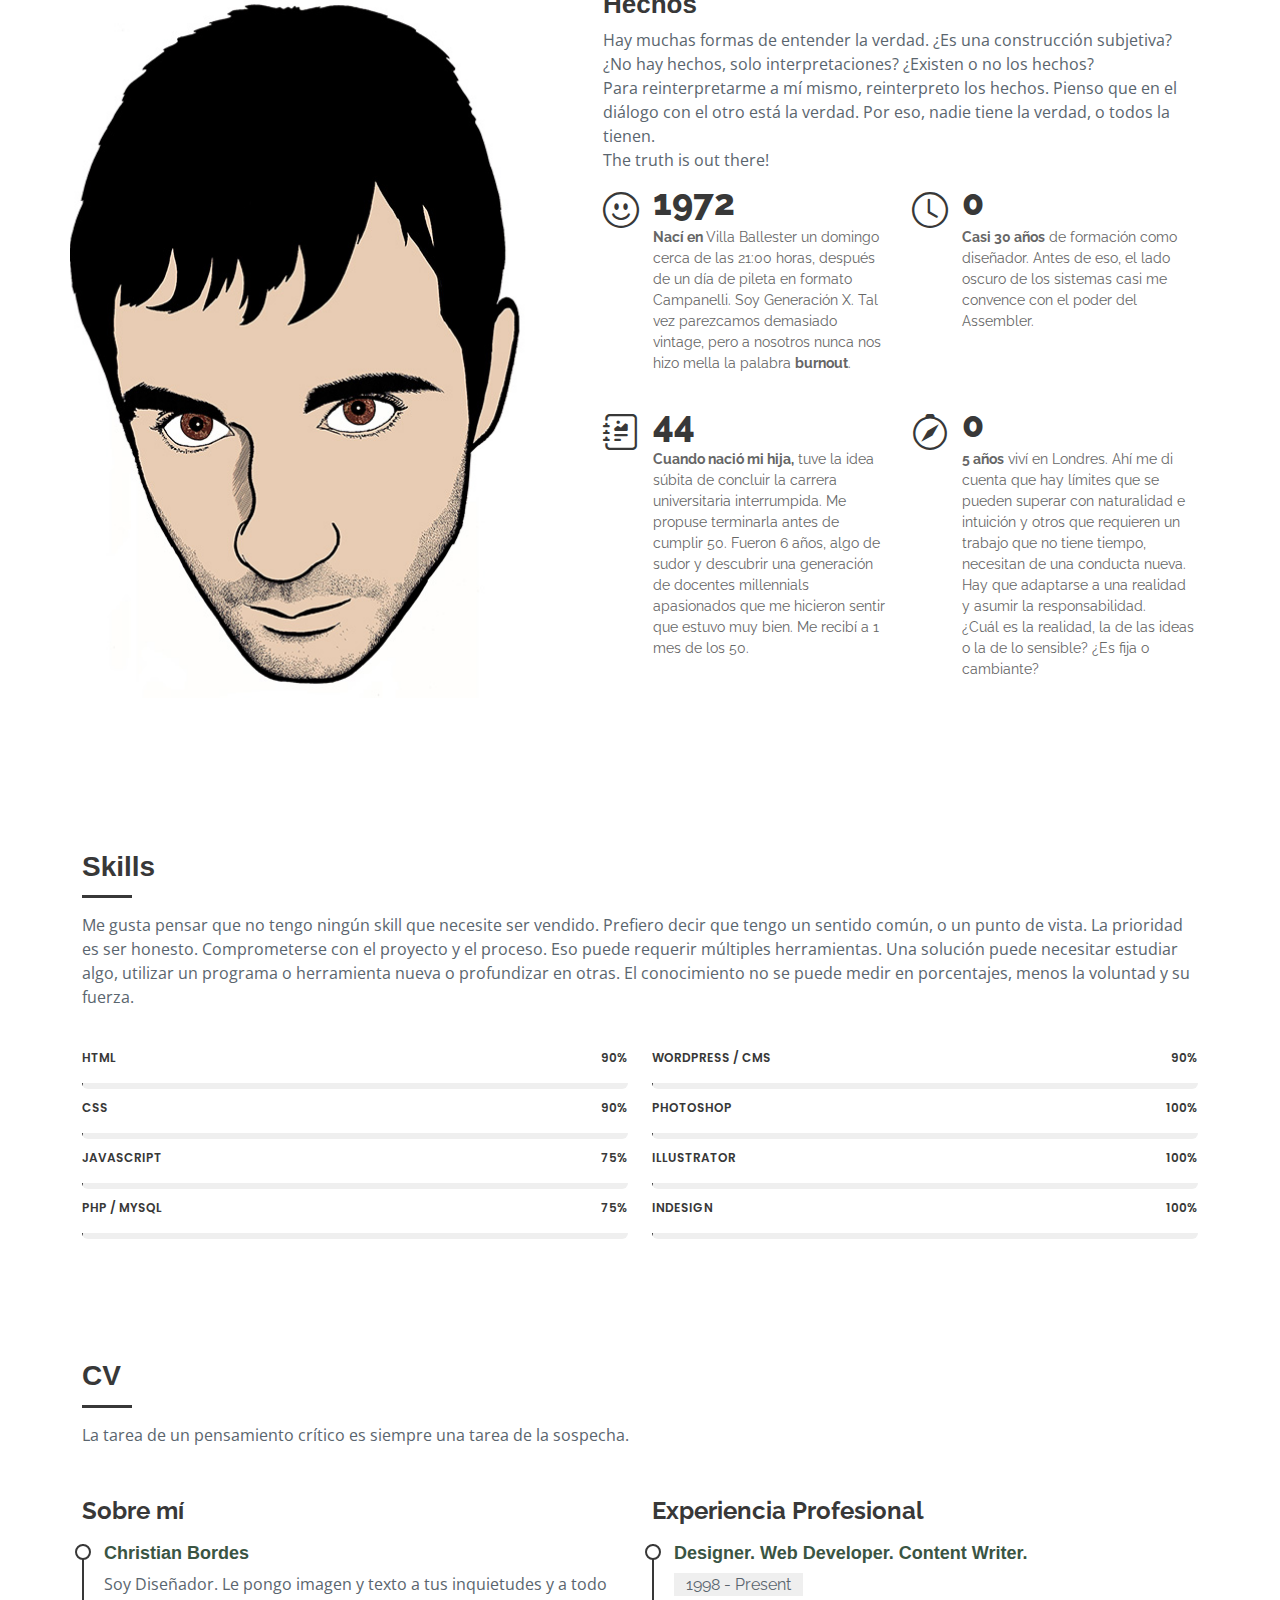
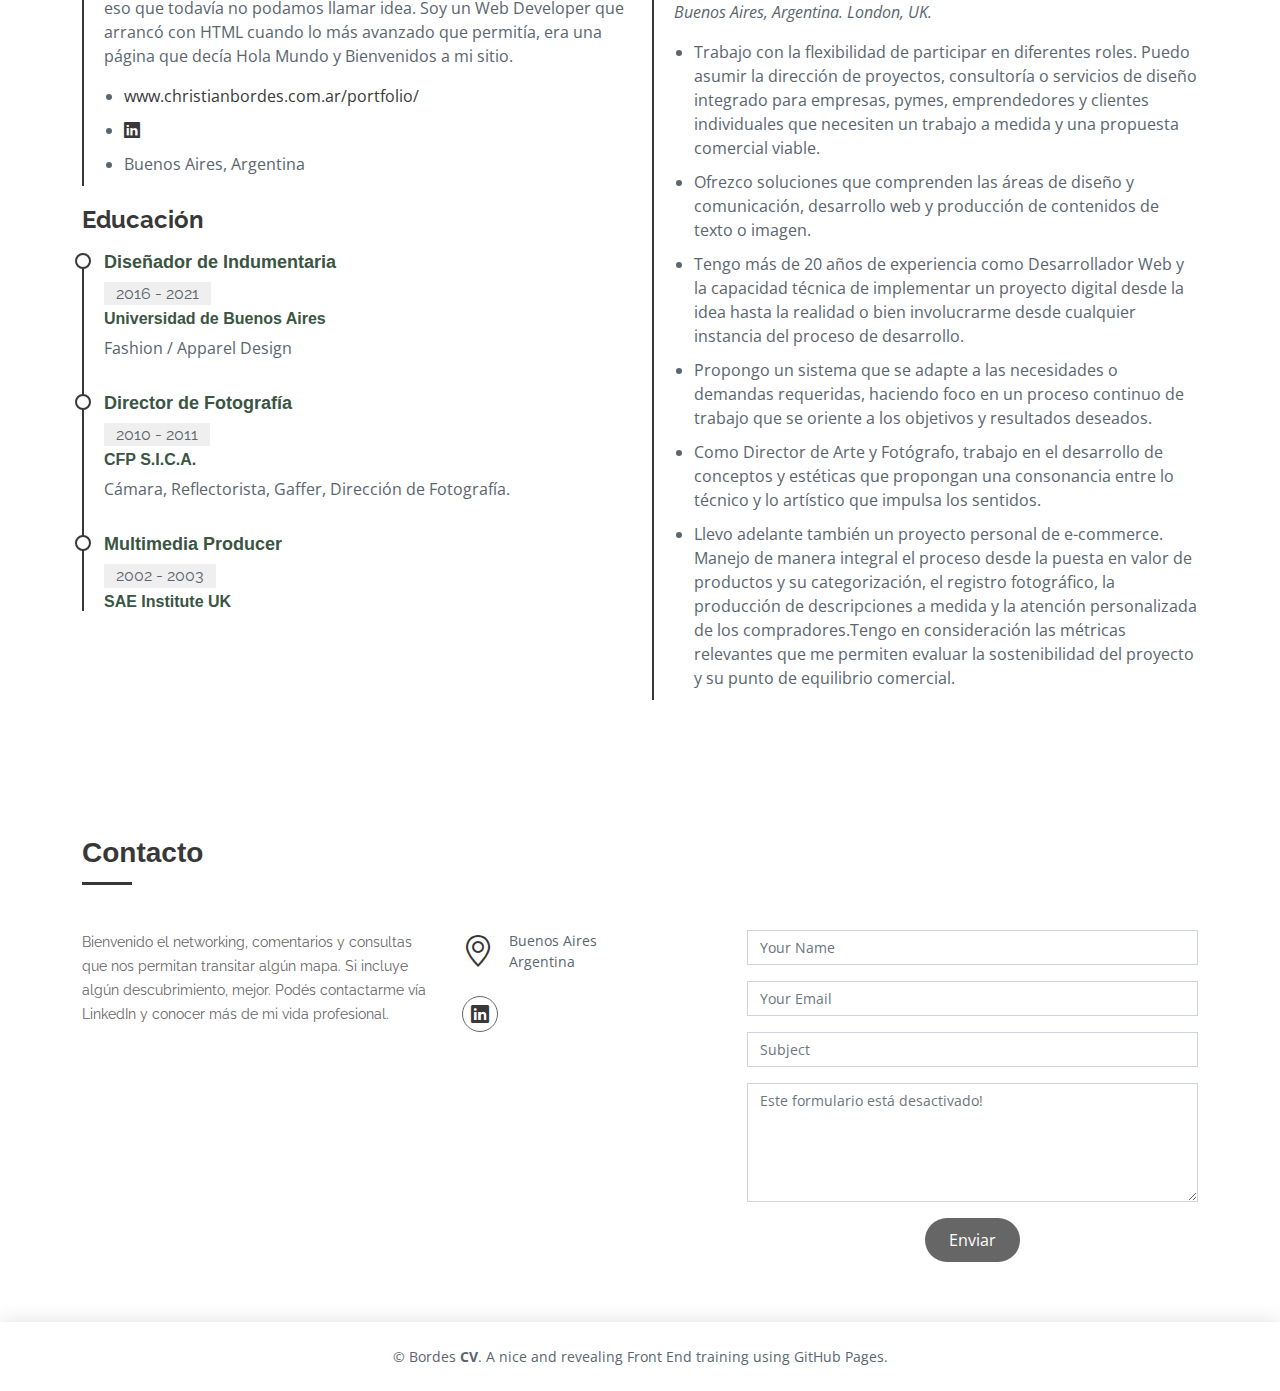
==== commit 34862f91: "css colors + index edicion txts" ====
--- a/index.html
+++ b/index.html
@@ -157,9 +157,9 @@
                   El mundo no es el mismo de hace 20 años, pero tampoco es el mismo de hace 1 año.
                   Volver a una instancia inicial de aprendizaje siempre tiene la chance de revelar algo nuevo y valioso.<br><br>
 
-                  Por ejemplo, no trabajaba con Visual Studio Code y a partir de este curso ahora lo hago. A pesar de haber utilizado ocasionalmente información o código disponible en Github para aplicar funcionalidades en algún proyecto propio, nunca había utilizado esa plataforma con el potencial que tiene.<br><br>
-
-                  Haber conectado VS Code con Github para un workflow de trabajo que permite la documentación y el trabajo colaborativo, me recordó que aunque siempre transitemos un proceso para estar actualizados, volver a una fuente, como si fuera la primer página de un libro, puede ser de mucha utilidad para pensar una historia de otra manera.<br><br>  
+                  Por ejemplo, no trabajaba con Visual Studio Code y a partir de este curso ahora lo hago. A pesar de haber utilizado ocasionalmente información o código disponible en Github <i class=" bi-github"></i> para aplicar funcionalidades en algún proyecto propio, nunca había utilizado esa plataforma con el potencial que tiene.<br><br>
+
+                  Haber conectado VS Code con <i class=" bi-github"></i> para un workflow de trabajo que permite la documentación y el trabajo colaborativo, me recordó que aunque siempre transitemos un proceso para estar actualizados, volver a una fuente, como si fuera la primer página de un libro, puede ser de mucha utilidad para pensar una historia de otra manera.<br><br>  
 
                   La consigna es no tener prejuicios y aunque me enseñen algo que pienso que ya sé, bienvenida esa otra mirada y la oportunidad de conocerla.
 
@@ -205,7 +205,7 @@
                 <div class="col-md-6 d-md-flex align-items-md-stretch">
                   <div class="count-box">
                     <i class="bi bi-clock"></i>
-                    <span data-purecounter-start="0" data-purecounter-end="30" data-purecounter-duration="1" class="purecounter"></span>
+                    <span data-purecounter-start="0" data-purecounter-end="30" data-purecounter-duration="2" class="purecounter"></span>
                     <p><strong>Casi 30 años</strong> de formación como diseñador. Antes de eso, el lado oscuro de los sistemas casi me convence con el poder del Assembler.
                     </p>
                   </div>
@@ -224,7 +224,7 @@
                 <div class="col-md-6 d-md-flex align-items-md-stretch">
                   <div class="count-box">
                     <i class="bi bi-compass"></i>
-                    <span data-purecounter-start="0" data-purecounter-end="5" data-purecounter-duration="5" class="purecounter"></span>
+                    <span data-purecounter-start="0" data-purecounter-end="5" data-purecounter-duration="3" class="purecounter"></span>
                     <p><strong>5 años</strong> viví en Londres. Ahí me di cuenta que hay límites que se pueden superar con naturalidad e intuición y otros que requieren un trabajo que no tiene tiempo, necesitan de una conducta nueva. Hay que adaptarse a una realidad y asumir la responsabilidad. 
                        <br> ¿Cuál es la realidad, la de las ideas o la de lo sensible? ¿Es fija o cambiante? 
                       </p>
--- a/assets/css/style.css
+++ b/assets/css/style.css
@@ -275,13 +275,13 @@
 .navbar-mobile a:focus {
   padding: 10px 20px;
   font-size: 15px;
-  color: #2c4964;
+  color: #383838;
 }
 
 .navbar-mobile a:hover,
 .navbar-mobile .active,
 .navbar-mobile li:hover>a {
-  color: #d43076;
+  color: #3a5543;
 }
 
 .navbar-mobile .getstarted,
@@ -316,7 +316,7 @@
 .navbar-mobile .dropdown ul a:hover,
 .navbar-mobile .dropdown ul .active:hover,
 .navbar-mobile .dropdown ul li:hover>a {
-  color: #d43076;
+  color: #3a5543;
 }
 
 .navbar-mobile .dropdown>.dropdown-active {
@@ -565,7 +565,7 @@
 # Hechos
 --------------------------------------------------------------*/
 .about .content {
-  padding: 30px 0;
+  padding: 30px 10px;
 }
 
 .about .content h3 {
@@ -613,14 +613,14 @@
   font-weight: 600;
   display: block;
   margin-top: 20px;
-  color: #437099;
+  color: #383838;
   font-size: 15px;
   font-family: "Poppins", sans-serif;
   transition: ease-in-out 0.3s;
 }
 
 .about .content .count-box a:hover {
-  color: #6b96be;
+  color: #3a5543;
 }
 
 .about .image {
@@ -759,7 +759,7 @@
   font-weight: 300;
   letter-spacing: 3px;
   text-transform: uppercase;
-  color: #d43076;
+  color: #383838;
 }
 
 .contact .contact-about p {
